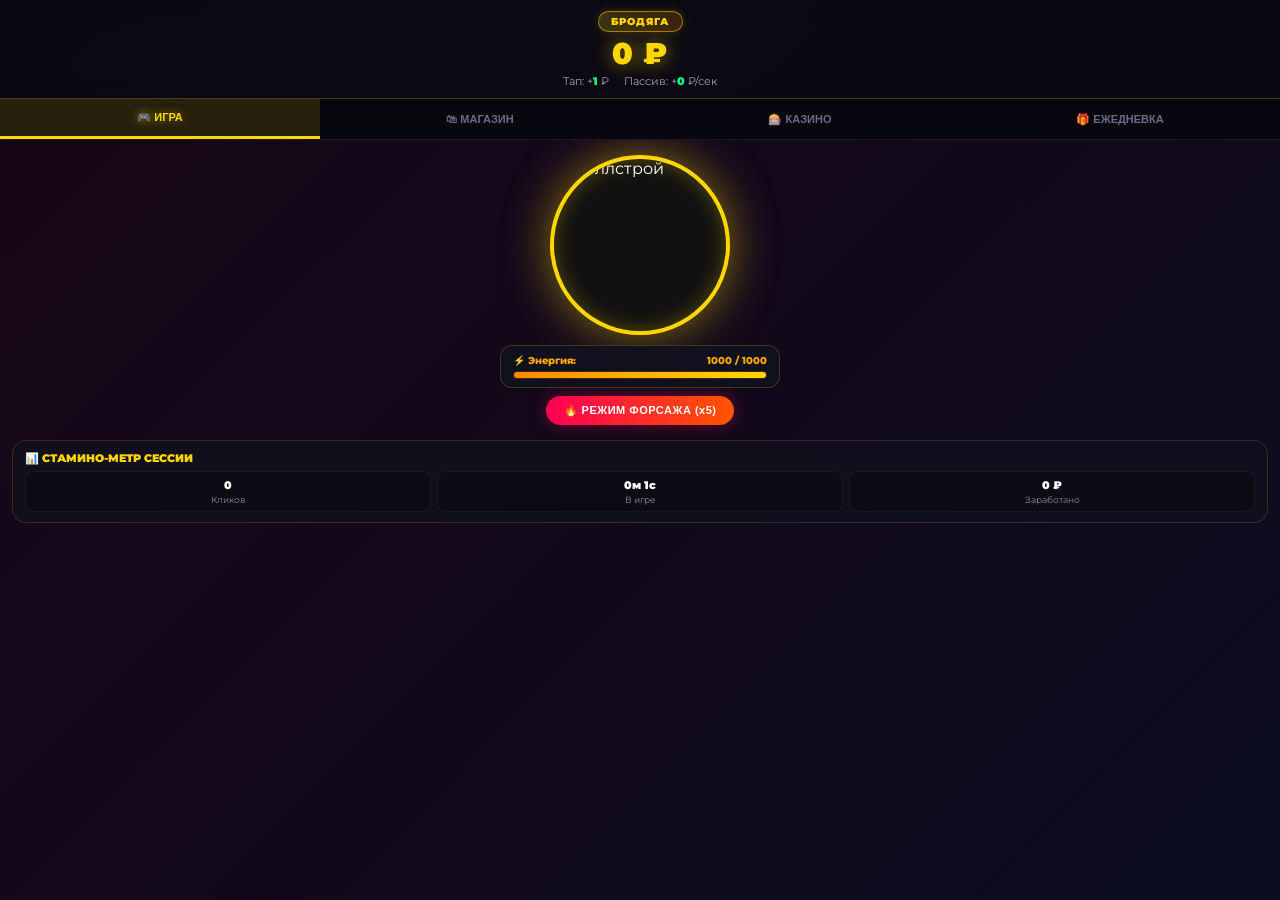
==== Index.html @ 8f3e805c "Create Index.html" ====
<!DOCTYPE html>
<html lang="ru">
<head>
  <meta charset="UTF-8">
  <meta name="viewport" content="width=device-width, initial-scale=1.0, maximum-scale=1.0, user-scalable=no">
  <title>Mellstroy Syndicate Mini App</title>
  <link href="https://fonts.googleapis.com/css2?family=Montserrat:wght@400;700;900&display=swap" rel="stylesheet">
  <script src="https://telegram.org/js/telegram-web-app.js"></script>
  <style>
    * {
      box-sizing: border-box;
      user-select: none;
      -webkit-user-select: none;
      -webkit-touch-callout: none;
      -webkit-tap-highlight-color: transparent;
      outline: none;
      margin: 0;
      padding: 0;
    }

    body {
      background: linear-gradient(-45deg, #070612, #150824, #060f20, #190618);
      background-size: 400% 400%;
      animation: neonBg 12s ease infinite;
      color: #ffffff;
      font-family: 'Montserrat', sans-serif;
      display: flex;
      flex-direction: column;
      height: 100vh;
      overflow: hidden;
      position: relative;
    }

    @keyframes neonBg {
      0% { background-position: 0% 50%; }
      50% { background-position: 100% 50%; }
      100% { background-position: 0% 50%; }
    }

    /* Анимированные частицы фона */
    .bg-particles {
      position: absolute;
      top: 0; left: 0; width: 100%; height: 100%;
      pointer-events: none;
      overflow: hidden;
      z-index: 0;
    }
    .particle {
      position: absolute;
      bottom: -40px;
      font-size: 20px;
      opacity: 0.35;
      animation: floatUp 8s linear infinite;
    }
    @keyframes floatUp {
      0% { transform: translateY(0) rotate(0deg); opacity: 0; }
      20% { opacity: 0.45; }
      80% { opacity: 0.45; }
      100% { transform: translateY(-105vh) rotate(360deg); opacity: 0; }
    }

    /* Верхняя панель */
    .header {
      position: relative;
      z-index: 2;
      background: rgba(10, 10, 18, 0.85);
      backdrop-filter: blur(12px);
      padding: 10px 14px;
      text-align: center;
      border-bottom: 1px solid rgba(255, 215, 0, 0.25);
      box-shadow: 0 4px 20px rgba(0,0,0,0.6);
    }
    .status-badge {
      display: inline-block;
      background: linear-gradient(90deg, rgba(255,215,0,0.2), rgba(255,136,0,0.2));
      color: #ffd700;
      padding: 3px 12px;
      border-radius: 20px;
      font-size: 10px;
      font-weight: 900;
      letter-spacing: 1px;
      text-transform: uppercase;
      margin-bottom: 3px;
      border: 1px solid rgba(255, 215, 0, 0.5);
      box-shadow: 0 0 10px rgba(255,215,0,0.2);
    }
    .balance {
      font-size: 30px;
      font-weight: 900;
      color: #ffd700;
      text-shadow: 0 0 20px rgba(255, 215, 0, 0.6);
      letter-spacing: 0.5px;
    }
    .stats-row {
      display: flex;
      justify-content: center;
      gap: 15px;
      font-size: 11px;
      color: #a0a0c0;
      margin-top: 2px;
    }
    .stats-row span { color: #00ff88; font-weight: 900; }

    /* Главная навигация */
    .main-nav {
      position: relative;
      z-index: 2;
      display: flex;
      background: rgba(8, 8, 15, 0.92);
      backdrop-filter: blur(10px);
      border-bottom: 1px solid rgba(255,255,255,0.08);
    }
    .nav-btn {
      flex: 1;
      padding: 12px 2px;
      background: none;
      border: none;
      color: #6a6a88;
      font-weight: 800;
      font-size: 11px;
      cursor: pointer;
      transition: 0.2s;
      white-space: nowrap;
      text-align: center;
    }
    .nav-btn.active {
      color: #ffd700;
      background: rgba(255, 215, 0, 0.12);
      border-bottom: 3px solid #ffd700;
      text-shadow: 0 0 10px rgba(255,215,0,0.5);
    }

    /* Контент вкладок */
    .tab-content {
      position: relative;
      z-index: 2;
      flex: 1;
      display: none;
      padding: 10px 12px;
      overflow-y: auto;
    }
    .tab-content.active {
      display: flex;
      flex-direction: column;
      gap: 10px;
    }

    /* Вкладка Игра */
    .click-area {
      display: flex;
      flex-direction: column;
      align-items: center;
      position: relative;
      padding: 5px 0;
    }

    /* Кнопка с новым фото */
    .main-click-btn {
      width: 180px;
      height: 180px;
      border-radius: 50%;
      border: 4px solid #ffd700;
      box-shadow: 0 0 45px rgba(255, 215, 0, 0.5), inset 0 0 20px rgba(255, 215, 0, 0.3);
      position: relative;
      cursor: pointer;
      overflow: hidden;
      transition: transform 0.05s ease;
      touch-action: manipulation;
      background: #111;
    }
    .main-click-btn img {
      width: 100%;
      height: 100%;
      object-fit: cover;
      pointer-events: none;
    }
    .main-click-btn:active { transform: scale(0.92); }

    /* Энергия */
    .energy-box {
      width: 100%;
      max-width: 280px;
      margin-top: 10px;
      background: rgba(18, 18, 32, 0.85);
      backdrop-filter: blur(10px);
      padding: 8px 12px;
      border-radius: 12px;
      border: 1px solid rgba(255, 215, 0, 0.2);
      text-align: center;
    }
    .energy-info {
      display: flex;
      justify-content: space-between;
      font-size: 10px;
      font-weight: 800;
      color: #ffaa00;
      margin-bottom: 4px;
    }
    .energy-bar-bg {
      width: 100%;
      height: 8px;
      background: #080810;
      border-radius: 10px;
      overflow: hidden;
      border: 1px solid rgba(255,170,0,0.2);
    }
    .energy-bar-fill {
      height: 100%;
      width: 100%;
      background: linear-gradient(90deg, #ff8800, #ffd700);
      box-shadow: 0 0 10px #ffd700;
      transition: width 0.2s ease;
    }

    /* Кнопка Форсаж */
    .turbo-btn {
      margin-top: 8px;
      background: linear-gradient(90deg, #ff0055, #ff5500);
      color: #fff;
      border: none;
      padding: 8px 18px;
      border-radius: 20px;
      font-weight: 900;
      font-size: 11px;
      cursor: pointer;
      box-shadow: 0 0 15px rgba(255, 0, 85, 0.4);
      letter-spacing: 0.5px;
    }
    .turbo-btn:disabled { background: #222232; box-shadow: none; color: #777; cursor: not-allowed; }

    /* Вылетающие цифры */
    .floating-text {
      position: absolute;
      font-size: 26px;
      font-weight: 900;
      color: #ffd700;
      text-shadow: 0 0 10px rgba(0,0,0,0.9), 0 0 6px #ffd700;
      pointer-events: none;
      animation: floatAnim 0.7s ease-out forwards;
      z-index: 100;
    }
    @keyframes floatAnim {
      0% { opacity: 1; transform: translateY(0) scale(1); }
      100% { opacity: 0; transform: translateY(-75px) scale(1.2); }
    }

    /* Блоки заполнения пустырей */
    .widget-box {
      background: rgba(18, 18, 30, 0.75);
      backdrop-filter: blur(10px);
      border: 1px solid rgba(255, 215, 0, 0.15);
      border-radius: 14px;
      padding: 10px 12px;
    }
    .widget-title {
      font-size: 11px;
      font-weight: 900;
      color: #ffd700;
      margin-bottom: 6px;
      display: flex;
      align-items: center;
      gap: 6px;
    }
    .stats-grid {
      display: grid;
      grid-template-columns: repeat(3, 1fr);
      gap: 6px;
      text-align: center;
    }
    .stat-card {
      background: rgba(10, 10, 18, 0.6);
      border: 1px solid rgba(255,255,255,0.05);
      padding: 6px;
      border-radius: 8px;
    }
    .stat-val { font-size: 11px; font-weight: 900; color: #fff; }
    .stat-lbl { font-size: 9px; color: #8a8a9e; margin-top: 2px; }

    /* Магазин */
    .sub-nav {
      display: flex;
      gap: 8px;
    }
    .sub-btn {
      flex: 1;
      padding: 8px;
      background: rgba(22, 22, 36, 0.8);
      border: 1px solid rgba(255,255,255,0.08);
      border-radius: 10px;
      color: #8a8a9e;
      font-size: 11px;
      font-weight: 800;
      cursor: pointer;
    }
    .sub-btn.active {
      background: #ffd700;
      color: #000;
      border-color: #ffd700;
      box-shadow: 0 0 10px rgba(255,215,0,0.3);
    }
    .shop-scroll {
      flex: 1;
      overflow-y: auto;
      padding-right: 2px;
    }
    .item-card {
      background: rgba(18, 18, 30, 0.75);
      backdrop-filter: blur(8px);
      border: 1px solid rgba(255, 255, 255, 0.08);
      border-radius: 12px;
      padding: 8px 10px;
      margin-bottom: 6px;
      display: flex;
      align-items: center;
      gap: 10px;
    }
    .item-icon {
      font-size: 24px;
      background: rgba(30, 30, 48, 0.8);
      width: 42px;
      height: 42px;
      border-radius: 10px;
      display: flex;
      align-items: center;
      justify-content: center;
      flex-shrink: 0;
      border: 1px solid rgba(255,215,0,0.15);
    }
    .item-info { flex: 1; }
    .item-title { font-size: 11px; font-weight: 900; color: #fff; }
    .item-desc { font-size: 9px; color: #8888a0; margin: 1px 0; }
    .item-stats { font-size: 9px; color: #00ff88; font-weight: 800; }
    .buy-btn {
      background: #ffd700;
      color: #000;
      border: none;
      padding: 7px 10px;
      border-radius: 8px;
      font-weight: 900;
      font-size: 10px;
      cursor: pointer;
    }
    .buy-btn:disabled { background: #222230; color: #555566; }

    /* Вкладка Казино (Слоты + Кости) */
    .casino-tabs {
      display: flex;
      gap: 6px;
      margin-bottom: 6px;
    }
    .c-tab-btn {
      flex: 1;
      padding: 6px;
      background: rgba(20,20,32,0.8);
      border: 1px solid rgba(255,255,255,0.08);
      color: #aaa;
      border-radius: 8px;
      font-size: 10px;
      font-weight: 800;
      cursor: pointer;
    }
    .c-tab-btn.active { background: #ffd700; color: #000; border-color: #ffd700; }

    .slots-container {
      background: rgba(16, 16, 26, 0.85);
      backdrop-filter: blur(10px);
      border: 2px solid #ffd700;
      border-radius: 16px;
      padding: 12px;
      text-align: center;
      box-shadow: 0 0 25px rgba(255, 215, 0, 0.15);
    }
    .reels-box {
      display: flex;
      justify-content: center;
      gap: 8px;
      margin: 10px 0;
    }
    .reel {
      width: 58px;
      height: 65px;
      background: #080810;
      border: 2px solid #282840;
      border-radius: 10px;
      font-size: 32px;
      display: flex;
      align-items: center;
      justify-content: center;
      box-shadow: inset 0 0 8px rgba(0,0,0,0.8);
    }
    .bet-controls {
      display: grid;
      grid-template-columns: repeat(3, 1fr);
      gap: 5px;
      margin-bottom: 10px;
    }
    .bet-btn {
      background: #181828;
      border: 1px solid #303048;
      color: #fff;
      padding: 6px;
      border-radius: 6px;
      font-weight: 800;
      font-size: 9px;
      cursor: pointer;
    }
    .spin-btn {
      width: 100%;
      padding: 11px;
      background: linear-gradient(90deg, #ff0055 0%, #ff5500 100%);
      color: #fff;
      border: none;
      border-radius: 10px;
      font-size: 13px;
      font-weight: 900;
      cursor: pointer;
      box-shadow: 0 0 12px rgba(255, 0, 85, 0.3);
    }
    .spin-btn:disabled { background: #333; color: #777; box-shadow: none; }
    .casino-msg { margin-top: 8px; font-weight: 900; font-size: 11px; min-height: 14px; }

    .history-tags {
      display: flex;
      gap: 6px;
      justify-content: center;
      margin-top: 8px;
    }
    .history-tag {
      padding: 2px 8px;
      border-radius: 10px;
      font-size: 9px;
      font-weight: 900;
    }
    .history-tag.win { background: rgba(0,255,136,0.2); color: #00ff88; border: 1px solid #00ff88; }
    .history-tag.lose { background: rgba(255,0,85,0.2); color: #ff0055; border: 1px solid #ff0055; }

    /* Ежедневка (7 дней) */
    .daily-grid {
      display: grid;
      grid-template-columns: repeat(4, 1fr);
      gap: 6px;
      margin-bottom: 10px;
    }
    .day-card {
      background: rgba(15, 15, 25, 0.8);
      border: 1px solid rgba(255,255,255,0.08);
      border-radius: 10px;
      padding: 8px 4px;
      text-align: center;
    }
    .day-card.active {
      border-color: #ffd700;
      background: rgba(255,215,0,0.15);
      box-shadow: 0 0 10px rgba(255,215,0,0.2);
    }
    .day-card.claimed {
      opacity: 0.5;
      border-color: #00ff88;
    }
    .day-title { font-size: 9px; color: #aaa; font-weight: 800; }
    .day-val { font-size: 10px; font-weight: 900; color: #00ff88; margin-top: 2px; }

    /* Модальное окно */
    .modal-overlay {
      position: fixed;
      top: 0; left: 0; right: 0; bottom: 0;
      background: rgba(0, 0, 0, 0.8);
      backdrop-filter: blur(8px);
      display: none;
      justify-content: center;
      align-items: center;
      z-index: 1000;
      padding: 20px;
    }
    .modal-overlay.active { display: flex; }
    .modal-card {
      background: linear-gradient(145deg, #161626, #0d0d18);
      border: 2px solid #ffd700;
      border-radius: 18px;
      padding: 18px;
      width: 100%;
      max-width: 300px;
      text-align: center;
      box-shadow: 0 0 30px rgba(255, 215, 0, 0.3);
      animation: modalPop 0.25s cubic-bezier(0.175, 0.885, 0.32, 1.275);
    }
    @keyframes modalPop {
      0% { transform: scale(0.7); opacity: 0; }
      100% { transform: scale(1); opacity: 1; }
    }
    .modal-icon { font-size: 40px; margin-bottom: 6px; }
    .modal-title { font-size: 15px; font-weight: 900; color: #ffd700; margin-bottom: 4px; }
    .modal-text { font-size: 11px; color: #ccc; margin-bottom: 14px; line-height: 1.4; }
    .modal-close-btn {
      background: #ffd700;
      color: #000;
      border: none;
      padding: 9px 18px;
      border-radius: 10px;
      font-weight: 900;
      font-size: 11px;
      cursor: pointer;
      width: 100%;
    }
  </style>
</head>
<body>

  <div class="bg-particles" id="bgParticles"></div>

  <div class="header">
    <div class="status-badge" id="userStatus">Бродяга</div>
    <div class="balance" id="balanceDisplay">0 ₽</div>
    <div class="stats-row">
      <div>Тап: +<span id="tpcDisplay">1</span> ₽</div>
      <div>Пассив: +<span id="tpsDisplay">0</span> ₽/сек</div>
    </div>
  </div>

  <div class="main-nav">
    <button class="nav-btn active" onclick="switchMainTab('clickerTab', this)">🎮 ИГРА</button>
    <button class="nav-btn" onclick="switchMainTab('shopTab', this)">🛍 МАГАЗИН</button>
    <button class="nav-btn" onclick="switchMainTab('casinoTab', this)">🎰 КАЗИНО</button>
    <button class="nav-btn" onclick="switchMainTab('bonusTab', this)">🎁 ЕЖЕДНЕВКА</button>
  </div>

  <div id="clickerTab" class="tab-content active">
    <div class="click-area">
      <div class="main-click-btn" id="clickBtn">
        <img src="https://cdn.phototourl.com/free/2026-07-21-dbaf0ca8-73fe-490a-83c0-dbf6768e46f1.jpg" alt="Меллстрой">
      </div>

      <div class="energy-box">
        <div class="energy-info">
          <span>⚡ Энергия:</span>
          <span id="energyText">1000 / 1000</span>
        </div>
        <div class="energy-bar-bg">
          <div class="energy-bar-fill" id="energyFill"></div>
        </div>
      </div>

      <button class="turbo-btn" id="turboBtn" onclick="activateTurbo()">🔥 ФОРСАЖ (x5)</button>
    </div>

    <div class="widget-box">
      <div class="widget-title">📊 СТАМИНО-МЕТР СЕССИИ</div>
      <div class="stats-grid">
        <div class="stat-card">
          <div class="stat-val" id="statClicks">0</div>
          <div class="stat-lbl">Кликов</div>
        </div>
        <div class="stat-card">
          <div class="stat-val" id="statTime">0м 0с</div>
          <div class="stat-lbl">В игре</div>
        </div>
        <div class="stat-card">
          <div class="stat-val" id="statEarned">0 ₽</div>
          <div class="stat-lbl">Заработано</div>
        </div>
      </div>
    </div>
  </div>

  <div id="shopTab" class="tab-content">
    <div class="sub-nav">
      <button class="sub-btn active" onclick="switchShopSubTab('clickUpgrades', this)">⚡ Тапы (12)</button>
      <button class="sub-btn" onclick="switchShopSubTab('businessUpgrades', this)">💼 Бизнес (12)</button>
    </div>
    <div class="shop-scroll">
      <div id="clickUpgrades"></div>
      <div id="businessUpgrades" style="display:none;"></div>
    </div>
  </div>

  <div id="casinoTab" class="tab-content">
    <div class="casino-tabs">
      <button class="c-tab-btn active" onclick="switchCasinoMode('slots', this)">🎰 Слоты 777</button>
      <button class="c-tab-btn" onclick="switchCasinoMode('dice', this)">🎲 Кости (Больше/Меньше)</button>
    </div>

    <div id="slotsMode" class="slots-container">
      <h3 style="color:#ffd700; font-size:14px;">🎰 СЛОТЫ НА ЗАНОС</h3>
      <p style="font-size:9px; color:#8a8a9e; margin-top:1px;">3 одинаковых символа = x8 джекпот!</p>
      
      <div class="reels-box">
        <div class="reel" id="reel1">🎰</div>
        <div class="reel" id="reel2">🎰</div>
        <div class="reel" id="reel3">🎰</div>
      </div>

      <div style="font-size:10px; color:#aaa; margin-bottom:5px;">Ставка: <b id="betDisplay" style="color:#ffd700">100 ₽</b></div>

      <div class="bet-controls">
        <button class="bet-btn" onclick="setBet(100)">100 ₽</button>
        <button class="bet-btn" onclick="setBet(1000)">1,000 ₽</button>
        <button class="bet-btn" onclick="setBet(10000)">10,000 ₽</button>
        <button class="bet-btn" onclick="modifyBet(0.5)">/2</button>
        <button class="bet-btn" onclick="modifyBet(2)">x2</button>
        <button class="bet-btn" onclick="setBetAllIn()" style="color:#ff0055">ALL IN</button>
      </div>

      <button class="spin-btn" id="spinBtn" onclick="spinSlots()">КРУТИТЬ НА ЗАНОС!</button>
      <div class="casino-msg" id="casinoMsg"></div>
    </div>

    <div id="diceMode" class="slots-container" style="display:none;">
      <h3 style="color:#ffd700; font-size:14px;">🎲 КОСТИ МЕПЛСТРОЯ</h3>
      <p style="font-size:9px; color:#8a8a9e; margin-top:1px;">Угадай: выпадет Больше (4-6) или Меньше (1-3)?</p>

      <div style="font-size:45px; margin:10px 0;" id="diceIcon">🎲</div>
      <div style="font-size:10px; color:#aaa; margin-bottom:5px;">Ставка: <b id="diceBetDisplay" style="color:#ffd700">100 ₽</b></div>

      <div class="bet-controls">
        <button class="bet-btn" onclick="setBet(100)">100 ₽</button>
        <button class="bet-btn" onclick="setBet(1000)">1,000 ₽</button>
        <button class="bet-btn" onclick="modifyBet(2)">x2</button>
      </div>

      <div style="display:flex; gap:8px;">
        <button class="spin-btn" style="background:linear-gradient(90deg, #0088cc, #005588);" onclick="playDice('low')">МЕНЬШЕ (1-3)</button>
        <button class="spin-btn" style="background:linear-gradient(90deg, #00ff88, #00aa55); color:#000;" onclick="playDice('high')">БОЛЬШЕ (4-6)</button>
      </div>
      <div class="casino-msg" id="diceMsg"></div>
    </div>

    <div class="widget-box" style="margin-top:5px;">
      <div class="widget-title">📜 ПОСЛЕДНИЕ СНИППЕТЫ ЗАНОСОВ</div>
      <div class="history-tags" id="casinoHistory">
        <span style="font-size:9px; color:#666;">Пока нет спинов...</span>
      </div>
    </div>
  </div>

  <div id="bonusTab" class="tab-content">
    <div class="widget-box" style="text-align:center; padding:15px;">
      <div style="font-size:35px; margin-bottom:4px;">🎁</div>
      <h3 style="color:#ffd700; font-size:15px; font-weight:900;">7-ДНЕВНЫЙ КАЛЕНДАРЬ</h3>
      <p style="font-size:10px; color:#aaa; margin:4px 0 12px;">Забирай награду каждый день! Пропустишь — сброс на 1 день.</p>

      <div class="daily-grid" id="dailyGrid"></div>

      <button class="spin-btn" style="background:linear-gradient(90deg, #ffd700, #ff8800); color:#000; margin-top:5px;" id="dailyClaimBtn" onclick="claimDaily()">ЗАБРАТЬ НАГРАДУ ДНЯ</button>
    </div>
  </div>

  <div class="modal-overlay" id="customModal">
    <div class="modal-card">
      <div class="modal-icon" id="modalIcon">🎁</div>
      <div class="modal-title" id="modalTitle">Заголовок</div>
      <div class="modal-text" id="modalText">Текст сообщения...</div>
      <button class="modal-close-btn" onclick="closeModal()">ПОНЯТНО</button>
    </div>
  </div>

  <script>
    const tg = window.Telegram?.WebApp;
    if (tg) { tg.expand(); tg.ready(); }

    // --- ГЕНЕРАЦИЯ ФОНОВЫХ ЧАСТИЦ ---
    const bgContainer = document.getElementById('bgParticles');
    const particleSymbols = ['💸', '💎', '👑', '$', '🔥', '🎰', '🎲'];
    for (let i = 0; i < 15; i++) {
      const p = document.createElement('div');
      p.className = 'particle';
      p.innerText = particleSymbols[Math.floor(Math.random() * particleSymbols.length)];
      p.style.left = `${Math.random() * 95}%`;
      p.style.animationDelay = `${Math.random() * 8}s`;
      p.style.animationDuration = `${6 + Math.random() * 6}s`;
      bgContainer.appendChild(p);
    }

    // --- ЗВУКИ СИНТЕЗАТОРА (ВКЛЮЧАЯ ПРОИГРЫШ) ---
    const AudioContext = window.AudioContext || window.webkitAudioContext;
    let audioCtx = null;
    function initAudio() { if (!audioCtx) audioCtx = new AudioContext(); }

    function playSound(type) {
      initAudio(); if (!audioCtx) return;
      const osc = audioCtx.createOscillator();
      const gain = audioCtx.createGain();
      osc.connect(gain); gain.connect(audioCtx.destination);
      const now = audioCtx.currentTime;

      if (type === 'click') {
        osc.frequency.setValueAtTime(400, now);
        osc.frequency.exponentialRampToValueAtTime(800, now + 0.03);
        gain.gain.setValueAtTime(0.08, now);
        gain.gain.exponentialRampToValueAtTime(0.01, now + 0.03);
        osc.start(now); osc.stop(now + 0.03);
      } else if (type === 'buy') {
        osc.frequency.setValueAtTime(250, now);
        osc.frequency.setValueAtTime(600, now + 0.08);
        gain.gain.setValueAtTime(0.12, now);
        gain.gain.exponentialRampToValueAtTime(0.01, now + 0.18);
        osc.start(now); osc.stop(now + 0.18);
      } else if (type === 'win') {
        osc.type = 'triangle';
        osc.frequency.setValueAtTime(450, now);
        osc.frequency.setValueAtTime(900, now + 0.12);
        gain.gain.setValueAtTime(0.2, now);
        gain.gain.exponentialRampToValueAtTime(0.01, now + 0.3);
        osc.start(now); osc.stop(now + 0.3);
      } else if (type === 'lose') {
        osc.type = 'sawtooth';
        osc.frequency.setValueAtTime(200, now);
        osc.frequency.exponentialRampToValueAtTime(65, now + 0.28);
        gain.gain.setValueAtTime(0.18, now);
        gain.gain.exponentialRampToValueAtTime(0.01, now + 0.28);
        osc.start(now); osc.stop(now + 0.28);
      } else if (type === 'spin') {
        osc.type = 'sawtooth';
        osc.frequency.setValueAtTime(180, now);
        osc.frequency.exponentialRampToValueAtTime(350, now + 0.04);
        gain.gain.setValueAtTime(0.04, now);
        gain.gain.exponentialRampToValueAtTime(0.01, now + 0.04);
        osc.start(now); osc.stop(now + 0.04);
      }
    }

    // --- МОДАЛКА ---
    function showModal(icon, title, text) {
      document.getElementById('modalIcon').innerText = icon;
      document.getElementById('modalTitle').innerText = title;
      document.getElementById('modalText').innerText = text;
      document.getElementById('customModal').classList.add('active');
    }
    function closeModal() { document.getElementById('customModal').classList.remove('active'); }

    // --- 10 ЗВАНИЙ (НЕСГОРАЕМЫЕ ПО МАКС БАЛАНСУ) ---
    const RANKS = [
      { name: 'Бродяга', min: 0 },
      { name: 'Уличный Делец', min: 5000 },
      { name: 'Шустрый Тёмщик', min: 50000 },
      { name: 'Бизнесмен', min: 250000 },
      { name: 'Подпольный Миллионер', min: 1000000 },
      { name: 'Инвестор', min: 5000000 },
      { name: 'Крипто-Барон', min: 25000000 },
      { name: 'Хозяин Казино', min: 100000000 },
      { name: 'Медиа-Магнат', min: 500000000 },
      { name: 'Владелец Синдиката 👑', min: 1000000000 }
    ];

    // --- ЕЖЕДНЕВНЫЙ КАЛЕНДАРЬ ---
    const DAILY_REWARDS = [2000, 5000, 10000, 18000, 25000, 35000, 50000];

    // --- СОСТОЯНИЕ ИГРЫ ---
    let state = {
      balance: 0,
      maxBalance: 0,
      clickPower: 1,
      passiveIncome: 0,
      energy: 1000,
      maxEnergy: 1000,
      currentBet: 100,
      totalClicks: 0,
      totalEarned: 0,
      timePlayedSec: 0,
      turboActive: false,
      turboEndTime: 0,
      turboCooldownEnd: 0,
      lastDailyClaim: 0,
      dailyDay: 0, // 0..6
      casinoHistory: [],
      clickUpgrades: [
        { id: 'c1', name: 'Зарядка пальцев', icon: '🤏', cost: 15, addPower: 1, count: 0, desc: '+1 к тапу' },
        { id: 'c2', name: 'Энергетик с таурином', icon: '⚡', cost: 100, addPower: 3, count: 0, desc: '+3 к тапу' },
        { id: 'c3', name: 'Массаж суставов', icon: '💆‍♂️', cost: 500, addPower: 10, count: 0, desc: '+10 к тапу' },
        { id: 'c4', name: 'Сенсорные перчатки', icon: '🧤', cost: 2500, addPower: 35, count: 0, desc: '+35 к тапу' },
        { id: 'c5', name: 'Игровой автокликер', icon: '🤖', cost: 12000, addPower: 120, count: 0, desc: '+120 к тапу' },
        { id: 'c6', name: 'Золотая стилус-ручка', icon: '🖊', cost: 50000, addPower: 400, count: 0, desc: '+400 к тапу' },
        { id: 'c7', name: 'Нейро-интерфейс', icon: '🧠', cost: 200000, addPower: 1200, count: 0, desc: '+1,200 к тапу' },
        { id: 'c8', name: 'Заносный тапер', icon: '🔥', cost: 800000, addPower: 4000, count: 0, desc: '+4,000 к тапу' },
        { id: 'c9', name: 'Квантовый клик', icon: '🚀', cost: 3500000, addPower: 15000, count: 0, desc: '+15,000 к тапу' },
        { id: 'c10', name: 'Движок Меллстроя', icon: '⚡', cost: 15000000, addPower: 55000, count: 0, desc: '+55,000 к тапу' },
        { id: 'c11', name: 'Алмазная матрица', icon: '💎', cost: 60000000, addPower: 200000, count: 0, desc: '+200,000 к тапу' },
        { id: 'c12', name: 'Клик Босса Синдиката', icon: '👑', cost: 250000000, addPower: 800000, count: 0, desc: '+800,000 к тапу' }
      ],
      businessUpgrades: [
        { id: 'b1', name: 'Ларёк с шаурмой', icon: '🥙', cost: 40, addIncome: 1, count: 0, desc: '+1 ₽/сек' },
        { id: 'b2', name: 'Кофейный островок', icon: '☕', cost: 250, addIncome: 4, count: 0, desc: '+4 ₽/сек' },
        { id: 'b3', name: 'Автомойка', icon: '🚗', cost: 1200, addIncome: 15, count: 0, desc: '+15 ₽/сек' },
        { id: 'b4', name: 'Стрим-Студия', icon: '🎙', cost: 6000, addIncome: 60, count: 0, desc: '+60 ₽/сек' },
        { id: 'b5', name: 'Компьютерный клуб', icon: '🖥', cost: 28000, addIncome: 250, count: 0, desc: '+250 ₽/сек' },
        { id: 'b6', name: 'Крипто-ферма', icon: '⛏', cost: 120000, addIncome: 900, count: 0, desc: '+900 ₽/сек' },
        { id: 'b7', name: 'Подпольное казино', icon: '🎰', cost: 500000, addIncome: 3200, count: 0, desc: '+3,200 ₽/сек' },
        { id: 'b8', name: 'Элитный автосалон', icon: '🏎', cost: 2200000, addIncome: 12000, count: 0, desc: '+12,000 ₽/сек' },
        { id: 'b9', name: 'Сеть бургерных', icon: '🍔', cost: 9000000, addIncome: 45000, count: 0, desc: '+45,000 ₽/сек' },
        { id: 'b10', name: 'Бизнес-центр в Сити', icon: '🏢', cost: 40000000, addIncome: 180000, count: 0, desc: '+180,000 ₽/сек' },
        { id: 'b11', name: 'Отель в Дубае', icon: '🏨', cost: 180000000, addIncome: 750000, count: 0, desc: '+750,000 ₽/сек' },
        { id: 'b12', name: 'Медиа-Холдинг', icon: '🌐', cost: 800000000, addIncome: 3000000, count: 0, desc: '+3,000,000 ₽/сек' }
      ]
    };

    const saved = localStorage.getItem('mell_syndicate_v6');
    if (saved) {
      try { Object.assign(state, JSON.parse(saved)); } catch(e){}
    }

    function fmt(n) { return Math.floor(n).toLocaleString('ru-RU'); }

    function updateStatus() {
      state.maxBalance = Math.max(state.maxBalance || 0, state.balance);
      let cur = RANKS[0].name;
      for (let r of RANKS) {
        if (state.maxBalance >= r.min) cur = r.name;
      }
      document.getElementById('userStatus').innerText = cur;
    }

    function updateUI() {
      document.getElementById('balanceDisplay').innerText = fmt(state.balance) + ' ₽';
      document.getElementById('tpcDisplay').innerText = fmt(state.clickPower * (state.turboActive ? 5 : 1));
      document.getElementById('tpsDisplay').innerText = fmt(state.passiveIncome);
      document.getElementById('betDisplay').innerText = fmt(state.currentBet) + ' ₽';
      document.getElementById('diceBetDisplay').innerText = fmt(state.currentBet) + ' ₽';
      document.getElementById('energyText').innerText = `${Math.floor(state.energy)} / ${state.maxEnergy}`;
      document.getElementById('energyFill').style.width = `${(state.energy / state.maxEnergy) * 100}%`;

      // Статистика
      document.getElementById('statClicks').innerText = fmt(state.totalClicks);
      document.getElementById('statEarned').innerText = fmt(state.totalEarned) + ' ₽';
      const m = Math.floor(state.timePlayedSec / 60);
      const s = state.timePlayedSec % 60;
      document.getElementById('statTime').innerText = `${m}м ${s}с`;

      updateStatus();
      updateTurboBtn();
      renderShop();
      renderDailyCalendar();
      renderCasinoHistory();
    }

    // --- КЛИКЕР ---
    const clickBtn = document.getElementById('clickBtn');

    clickBtn.addEventListener('touchstart', (e) => {
      e.preventDefault(); initAudio();
      for (let i = 0; i < e.changedTouches.length; i++) {
        if (state.energy >= 1) {
          state.energy -= 1;
          state.totalClicks++;
          const pwr = state.clickPower * (state.turboActive ? 5 : 1);
          state.balance += pwr;
          state.totalEarned += pwr;
          playSound('click');
          tg?.HapticFeedback?.impactOccurred('light');
          spawnFloatingText(e.changedTouches[i].clientX, e.changedTouches[i].clientY, `+${pwr}`);
        }
      }
      updateUI(); save();
    }, { passive: false });

    clickBtn.addEventListener('click', (e) => {
      if ('ontouchstart' in window) return;
      initAudio();
      if (state.energy >= 1) {
        state.energy -= 1;
        state.totalClicks++;
        const pwr = state.clickPower * (state.turboActive ? 5 : 1);
        state.balance += pwr;
        state.totalEarned += pwr;
        playSound('click');
        spawnFloatingText(e.clientX, e.clientY, `+${pwr}`);
        updateUI(); save();
      }
    });

    function spawnFloatingText(x, y, txt) {
      const el = document.createElement('div');
      el.className = 'floating-text';
      el.innerText = txt;
      el.style.left = `${x - 20}px`;
      el.style.top = `${y - 25}px`;
      document.body.appendChild(el);
      setTimeout(() => el.remove(), 700);
    }

    // --- ФОРСАЖ С ПЕРЕЗАРЯДКОЙ (90С) ---
    function activateTurbo() {
      const now = Date.now();
      if (state.turboActive || now < state.turboCooldownEnd) return;

      state.turboActive = true;
      state.turboEndTime = now + 15000; // 15 секунд
      state.turboCooldownEnd = now + 15000 + 90000; // 15с + 90с КД
      playSound('win');
      updateUI();
    }

    function updateTurboBtn() {
      const btn = document.getElementById('turboBtn');
      const now = Date.now();

      if (state.turboActive) {
        const remActive = Math.ceil((state.turboEndTime - now) / 1000);
        if (remActive > 0) {
          btn.disabled = true;
          btn.innerText = `🔥 ФОРСАЖ (x5): ${remActive}с`;
        } else {
          state.turboActive = false;
        }
      } else if (now < state.turboCooldownEnd) {
        const remCd = Math.ceil((state.turboCooldownEnd - now) / 1000);
        btn.disabled = true;
        btn.innerText = `⏳ ПЕРЕЗАРЯДКА: ${remCd}с`;
      } else {
        btn.disabled = false;
        btn.innerText = '🔥 РЕЖИМ ФОРСАЖА (x5)';
      }
    }

    // --- МАГАЗИН С РЕБАЛАНСОМ МУЛЬТИПЛИКАТОРА (1.85x) ---
    function renderShop() {
      document.getElementById('clickUpgrades').innerHTML = state.clickUpgrades.map((u, i) => `
        <div class="item-card">
          <div class="item-icon">${u.icon}</div>
          <div class="item-info">
            <div class="item-title">${u.name} (${u.count})</div>
            <div class="item-desc">${u.desc}</div>
            <div class="item-stats">+${fmt(u.addPower)} ₽/тап</div>
          </div>
          <button class="buy-btn" ${state.balance < u.cost ? 'disabled' : ''} onclick="buyClickUpg(${i})">
            ${fmt(u.cost)} ₽
          </button>
        </div>
      `).join('');

      document.getElementById('businessUpgrades').innerHTML = state.businessUpgrades.map((b, i) => `
        <div class="item-card">
          <div class="item-icon">${b.icon}</div>
          <div class="item-info">
            <div class="item-title">${b.name} (${b.count})</div>
            <div class="item-desc">${b.desc}</div>
            <div class="item-stats">+${fmt(b.addIncome)} ₽/сек</div>
          </div>
          <button class="buy-btn" ${state.balance < b.cost ? 'disabled' : ''} onclick="buyBizUpg(${i})">
            ${fmt(b.cost)} ₽
          </button>
        </div>
      `).join('');
    }

    window.buyClickUpg = function(i) {
      const u = state.clickUpgrades[i];
      if (state.balance >= u.cost) {
        state.balance -= u.cost;
        u.count++;
        state.clickPower += u.addPower;
        u.cost = Math.floor(u.cost * 1.85); // Ребаланс
        playSound('buy'); updateUI(); save();
      }
    };

    window.buyBizUpg = function(i) {
      const b = state.businessUpgrades[i];
      if (state.balance >= b.cost) {
        state.balance -= b.cost;
        b.count++;
        state.passiveIncome += b.addIncome;
        b.cost = Math.floor(b.cost * 1.85); // Ребаланс
        playSound('buy'); updateUI(); save();
      }
    };

    // --- КАЗИНО ---
    const symbols = ['7️⃣', '💎', '👑', '💵', '🎰', '💣'];
    let isSpinning = false;

    window.setBet = function(val) { state.currentBet = val; updateUI(); };
    window.modifyBet = function(m) { state.currentBet = Math.max(10, Math.floor(state.currentBet * m)); updateUI(); };
    window.setBetAllIn = function() { state.currentBet = Math.max(10, state.balance); updateUI(); };

    function addCasinoHistory(isWin, text) {
      state.casinoHistory.unshift({ isWin, text });
      if (state.casinoHistory.length > 5) state.casinoHistory.pop();
    }

    function renderCasinoHistory() {
      const el = document.getElementById('casinoHistory');
      if (state.casinoHistory.length === 0) {
        el.innerHTML = `<span style="font-size:9px; color:#666;">Пока нет спинов...</span>`;
        return;
      }
      el.innerHTML = state.casinoHistory.map(h => `
        <span class="history-tag ${h.isWin ? 'win' : 'lose'}">${h.text}</span>
      `).join('');
    }

    window.spinSlots = function() {
      if (isSpinning) return;
      if (state.balance < state.currentBet) {
        document.getElementById('casinoMsg').innerText = '❌ Недостаточно средств!';
        document.getElementById('casinoMsg').style.color = '#ff4444';
        return;
      }

      isSpinning = true;
      state.balance -= state.currentBet;
      updateUI();

      document.getElementById('spinBtn').disabled = true;
      document.getElementById('casinoMsg').innerText = '🎰 Крутим барабаны...';
      document.getElementById('casinoMsg').style.color = '#ffd700';

      let count = 0;
      const interval = setInterval(() => {
        playSound('spin');
        document.getElementById('reel1').innerText = symbols[Math.floor(Math.random() * symbols.length)];
        document.getElementById('reel2').innerText = symbols[Math.floor(Math.random() * symbols.length)];
        document.getElementById('reel3').innerText = symbols[Math.floor(Math.random() * symbols.length)];
        count++;
        if (count >= 12) {
          clearInterval(interval);
          finishSpin();
        }
      }, 80);
    };

    function finishSpin() {
      isSpinning = false;
      document.getElementById('spinBtn').disabled = false;
      const r1 = symbols[Math.floor(Math.random() * symbols.length)];
      const r2 = symbols[Math.floor(Math.random() * symbols.length)];
      const r3 = symbols[Math.floor(Math.random() * symbols.length)];

      document.getElementById('reel1').innerText = r1;
      document.getElementById('reel2').innerText = r2;
      document.getElementById('reel3').innerText = r3;

      const msg = document.getElementById('casinoMsg');

      if (r1 === r2 && r2 === r3) {
        const win = state.currentBet * 8;
        state.balance += win; state.totalEarned += win;
        msg.innerText = `🔥 ДЖЕКПОТ x8! +${fmt(win)} ₽`;
        msg.style.color = '#00ff88'; playSound('win');
        addCasinoHistory(true, `x8 (+${fmt(win)})`);
      } else if (r1 === r2 || r2 === r3 || r1 === r3) {
        const win = state.currentBet * 2;
        state.balance += win; state.totalEarned += win;
        msg.innerText = `Занос x2! +${fmt(win)} ₽`;
        msg.style.color = '#00ff88'; playSound('win');
        addCasinoHistory(true, `x2 (+${fmt(win)})`);
      } else {
        msg.innerText = `Слив! -${fmt(state.currentBet)} ₽`;
        msg.style.color = '#ff4444'; playSound('lose');
        addCasinoHistory(false, `-${fmt(state.currentBet)}`);
      }
      updateUI(); save();
    }

    // ИГРА В КОСТИ
    window.playDice = function(guess) {
      if (state.balance < state.currentBet) {
        document.getElementById('diceMsg').innerText = '❌ Недостаточно средств!';
        document.getElementById('diceMsg').style.color = '#ff4444';
        return;
      }
      state.balance -= state.currentBet;
      const roll = Math.floor(Math.random() * 6) + 1;
      const diceEmojis = ['1️⃣','2️⃣','3️⃣','4️⃣','5️⃣','6️⃣'];
      document.getElementById('diceIcon').innerText = diceEmojis[roll - 1];

      const isHigh = roll >= 4;
      const won = (guess === 'high' && isHigh) || (guess === 'low' && !isHigh);

      const msg = document.getElementById('diceMsg');
      if (won) {
        const win = state.currentBet * 2;
        state.balance += win; state.totalEarned += win;
        msg.innerText = `🎯 Выпало ${roll}! ПОБЕДА +${fmt(win)} ₽`;
        msg.style.color = '#00ff88'; playSound('win');
        addCasinoHistory(true, `🎲 x2`);
      } else {
        msg.innerText = `💀 Выпало ${roll}! ПРОИГРЫШ -${fmt(state.currentBet)} ₽`;
        msg.style.color = '#ff4444'; playSound('lose');
        addCasinoHistory(false, `🎲 Слив`);
      }
      updateUI(); save();
    };

    // --- ЕЖЕДНЕВНЫЙ КАЛЕНДАРЬ ---
    function renderDailyCalendar() {
      const grid = document.getElementById('dailyGrid');
      const now = Date.now();
      const hours24 = 86400000;
      const isAvailable = (now - state.lastDailyClaim) >= hours24;

      grid.innerHTML = DAILY_REWARDS.map((val, idx) => {
        let cls = 'day-card';
        if (idx < state.dailyDay) cls += ' claimed';
        else if (idx === state.dailyDay) cls += ' active';

        return `
          <div class="${cls}">
            <div class="day-title">ДЕНЬ ${idx + 1}</div>
            <div class="day-val">+${fmt(val)}</div>
          </div>
        `;
      }).join('');

      const btn = document.getElementById('dailyClaimBtn');
      if (isAvailable) {
        btn.disabled = false;
        btn.innerText = `ЗАБРАТЬ ДЕНЬ ${state.dailyDay + 1} (+${fmt(DAILY_REWARDS[state.dailyDay])} ₽)`;
      } else {
        btn.disabled = true;
        const rem = hours24 - (now - state.lastDailyClaim);
        const h = Math.floor(rem / 3600000);
        const m = Math.floor((rem % 3600000) / 60000);
        btn.innerText = `⏳ СЛЕДУЮЩИЙ ЧЕРЕЗ ${h}ч ${m}м`;
      }
    }

    window.claimDaily = function() {
      const now = Date.now();
      const hours24 = 86400000;
      if (now - state.lastDailyClaim < hours24) return;

      // Если прошло больше 48 часов — сброс на 1 день
      if (now - state.lastDailyClaim > hours24 * 2) {
        state.dailyDay = 0;
      }

      const reward = DAILY_REWARDS[state.dailyDay];
      state.balance += reward;
      state.totalEarned += reward;
      state.lastDailyClaim = now;

      showModal('🎉', 'НАГРАДА ЗАБРАНА!', `Ты получил +${fmt(reward)} ₽ за День ${state.dailyDay + 1}!`);

      state.dailyDay = (state.dailyDay + 1) % 7;
      playSound('win'); updateUI(); save();
    };

    // НАВИГАЦИЯ
    window.switchMainTab = function(tabId, btn) {
      document.querySelectorAll('.tab-content').forEach(t => t.classList.remove('active'));
      document.querySelectorAll('.nav-btn').forEach(b => b.classList.remove('active'));
      document.getElementById(tabId).classList.add('active');
      btn.classList.add('active');
    };

    window.switchShopSubTab = function(subId, btn) {
      document.getElementById('clickUpgrades').style.display = subId === 'clickUpgrades' ? 'block' : 'none';
      document.getElementById('businessUpgrades').style.display = subId === 'businessUpgrades' ? 'block' : 'none';
      document.querySelectorAll('.sub-btn').forEach(b => b.classList.remove('active'));
      btn.classList.add('active');
    };

    window.switchCasinoMode = function(mode, btn) {
      document.getElementById('slotsMode').style.display = mode === 'slots' ? 'block' : 'none';
      document.getElementById('diceMode').style.display = mode === 'dice' ? 'block' : 'none';
      document.querySelectorAll('.c-tab-btn').forEach(b => b.classList.remove('active'));
      btn.classList.add('active');
    };

    // ТАЙМЕР
    setInterval(() => {
      // Энергия
      if (state.energy < state.maxEnergy) {
        state.energy = Math.min(state.maxEnergy, state.energy + 2);
      }
      // Пассивный доход
      if (state.passiveIncome > 0) {
        state.balance += state.passiveIncome;
        state.totalEarned += state.passiveIncome;
      }
      state.timePlayedSec++;
      updateTurboBtn();
      updateUI();
    }, 1000);

    function save() {
      localStorage.setItem('mell_syndicate_v6', JSON.stringify(state));
    }

    setInterval(save, 5000);
    updateUI();
  </script>
</body>
</html>
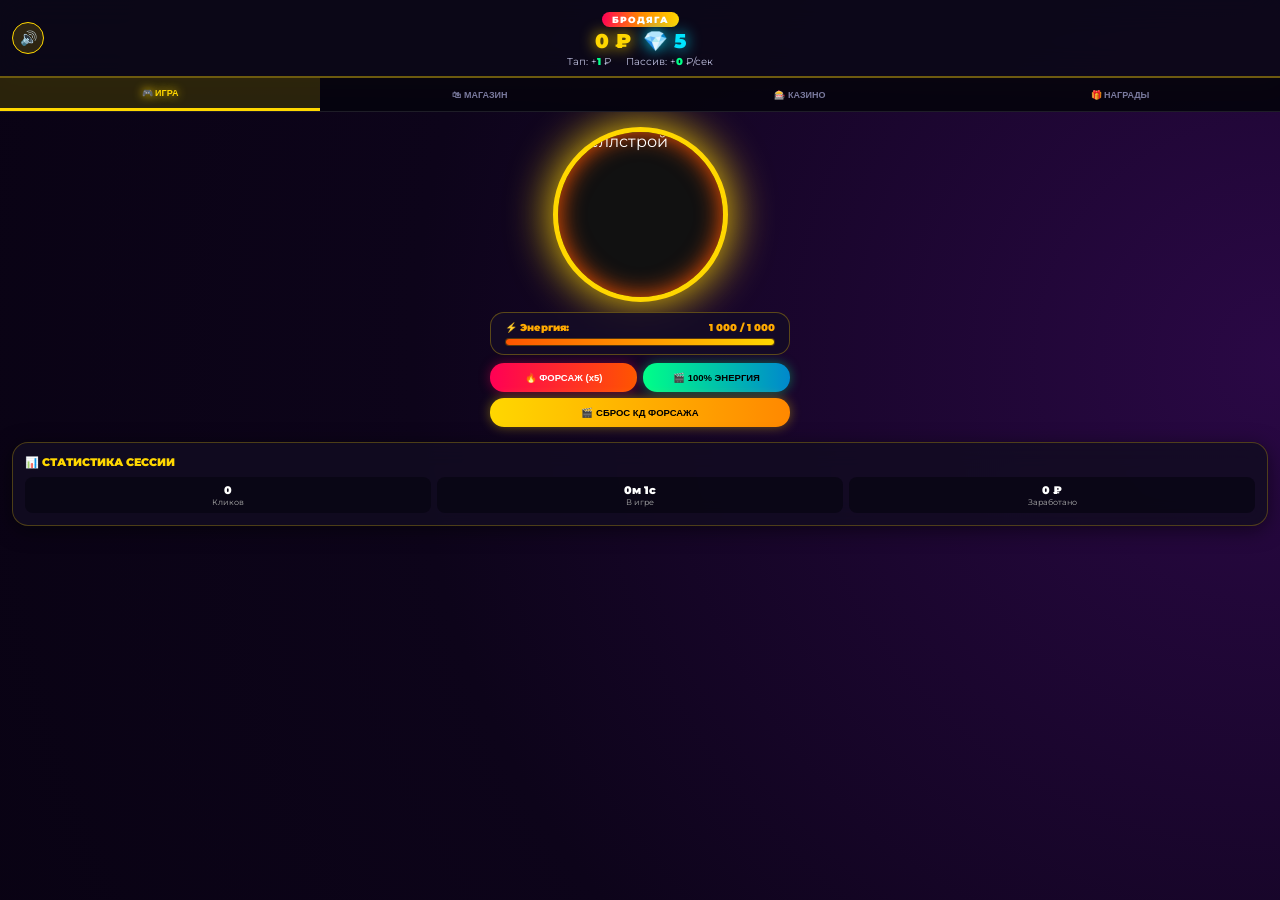
==== commit 8070a7ab: "Create Index.html" ====
--- a/Index.html
+++ b/Index.html
@@ -1,4 +1,4 @@
-<!DOCTYPE html>
+ <!DOCTYPE html>
 <html lang="ru">
 <head>
   <meta charset="UTF-8">
@@ -6,6 +6,7 @@
   <title>Mellstroy Syndicate Mini App</title>
   <link href="https://fonts.googleapis.com/css2?family=Montserrat:wght@400;700;900&display=swap" rel="stylesheet">
   <script src="https://telegram.org/js/telegram-web-app.js"></script>
+  <script src="https://sad.adsgram.ai/js/sad.min.js"></script>
   <style>
     * {
       box-sizing: border-box;
@@ -19,9 +20,9 @@
     }
 
     body {
-      background: linear-gradient(-45deg, #070612, #150824, #060f20, #190618);
-      background-size: 400% 400%;
-      animation: neonBg 12s ease infinite;
+      background: radial-gradient(circle at 50% 20%, #2a0845 0%, #0d041a 45%, #05010d 100%);
+      background-size: 200% 200%;
+      animation: superGlow 8s ease infinite alternate;
       color: #ffffff;
       font-family: 'Montserrat', sans-serif;
       display: flex;
@@ -31,13 +32,12 @@
       position: relative;
     }
 
-    @keyframes neonBg {
-      0% { background-position: 0% 50%; }
-      50% { background-position: 100% 50%; }
-      100% { background-position: 0% 50%; }
-    }
-
-    /* Анимированные частицы фона */
+    @keyframes superGlow {
+      0% { background-position: 0% 0%; }
+      50% { background-position: 100% 100%; }
+      100% { background-position: 0% 0%; }
+    }
+
     .bg-particles {
       position: absolute;
       top: 0; left: 0; width: 100%; height: 100%;
@@ -47,90 +47,112 @@
     }
     .particle {
       position: absolute;
-      bottom: -40px;
-      font-size: 20px;
-      opacity: 0.35;
-      animation: floatUp 8s linear infinite;
+      bottom: -50px;
+      font-size: 24px;
+      opacity: 0.6;
+      filter: drop-shadow(0 0 10px #ffd700);
+      animation: floatUp 7s linear infinite;
     }
     @keyframes floatUp {
-      0% { transform: translateY(0) rotate(0deg); opacity: 0; }
-      20% { opacity: 0.45; }
-      80% { opacity: 0.45; }
-      100% { transform: translateY(-105vh) rotate(360deg); opacity: 0; }
-    }
-
-    /* Верхняя панель */
+      0% { transform: translateY(0) rotate(0deg) scale(0.8); opacity: 0; }
+      20% { opacity: 0.8; }
+      80% { opacity: 0.8; }
+      100% { transform: translateY(-110vh) rotate(360deg) scale(1.2); opacity: 0; }
+    }
+
+    /* Шапка */
     .header {
       position: relative;
       z-index: 2;
-      background: rgba(10, 10, 18, 0.85);
-      backdrop-filter: blur(12px);
-      padding: 10px 14px;
+      background: rgba(12, 8, 24, 0.9);
+      backdrop-filter: blur(15px);
+      padding: 8px 12px;
       text-align: center;
-      border-bottom: 1px solid rgba(255, 215, 0, 0.25);
-      box-shadow: 0 4px 20px rgba(0,0,0,0.6);
-    }
+      border-bottom: 2px solid rgba(255, 215, 0, 0.4);
+      box-shadow: 0 4px 25px rgba(255, 215, 0, 0.25);
+      display: flex;
+      justify-content: space-between;
+      align-items: center;
+    }
+    .sound-toggle-btn {
+      background: rgba(255,215,0,0.15);
+      border: 1px solid #ffd700;
+      color: #ffd700;
+      width: 32px; height: 32px;
+      border-radius: 50%;
+      font-size: 14px;
+      cursor: pointer;
+      display: flex; align-items: center; justify-content: center;
+    }
+
     .status-badge {
       display: inline-block;
-      background: linear-gradient(90deg, rgba(255,215,0,0.2), rgba(255,136,0,0.2));
-      color: #ffd700;
-      padding: 3px 12px;
+      background: linear-gradient(90deg, #ff0055, #ff8800, #ffd700);
+      color: #fff;
+      padding: 2px 10px;
       border-radius: 20px;
-      font-size: 10px;
+      font-size: 9px;
       font-weight: 900;
       letter-spacing: 1px;
       text-transform: uppercase;
-      margin-bottom: 3px;
-      border: 1px solid rgba(255, 215, 0, 0.5);
-      box-shadow: 0 0 10px rgba(255,215,0,0.2);
+      margin-bottom: 2px;
+    }
+    
+    .currencies-row {
+      display: flex;
+      justify-content: center;
+      gap: 12px;
+      margin-bottom: 2px;
     }
     .balance {
-      font-size: 30px;
+      font-size: 20px;
       font-weight: 900;
       color: #ffd700;
-      text-shadow: 0 0 20px rgba(255, 215, 0, 0.6);
-      letter-spacing: 0.5px;
-    }
+      text-shadow: 0 0 15px #ffd700;
+    }
+    .mcoins-balance {
+      font-size: 20px;
+      font-weight: 900;
+      color: #00e5ff;
+      text-shadow: 0 0 15px #00e5ff;
+    }
+
     .stats-row {
       display: flex;
       justify-content: center;
       gap: 15px;
-      font-size: 11px;
-      color: #a0a0c0;
-      margin-top: 2px;
+      font-size: 10px;
+      color: #c0c0e0;
     }
     .stats-row span { color: #00ff88; font-weight: 900; }
 
-    /* Главная навигация */
+    /* Навигация */
     .main-nav {
       position: relative;
       z-index: 2;
       display: flex;
-      background: rgba(8, 8, 15, 0.92);
-      backdrop-filter: blur(10px);
-      border-bottom: 1px solid rgba(255,255,255,0.08);
+      background: rgba(6, 4, 14, 0.95);
+      border-bottom: 1px solid rgba(255,255,255,0.1);
     }
     .nav-btn {
       flex: 1;
-      padding: 12px 2px;
+      padding: 10px 2px;
       background: none;
       border: none;
-      color: #6a6a88;
+      color: #7a7a9e;
       font-weight: 800;
-      font-size: 11px;
+      font-size: 9px;
       cursor: pointer;
       transition: 0.2s;
-      white-space: nowrap;
       text-align: center;
     }
     .nav-btn.active {
       color: #ffd700;
-      background: rgba(255, 215, 0, 0.12);
+      background: rgba(255, 215, 0, 0.15);
       border-bottom: 3px solid #ffd700;
-      text-shadow: 0 0 10px rgba(255,215,0,0.5);
-    }
-
-    /* Контент вкладок */
+      text-shadow: 0 0 10px #ffd700;
+    }
+
     .tab-content {
       position: relative;
       z-index: 2;
@@ -145,7 +167,7 @@
       gap: 10px;
     }
 
-    /* Вкладка Игра */
+    /* Кликер */
     .click-area {
       display: flex;
       flex-direction: column;
@@ -153,14 +175,12 @@
       position: relative;
       padding: 5px 0;
     }
-
-    /* Кнопка с новым фото */
     .main-click-btn {
-      width: 180px;
-      height: 180px;
+      width: 175px;
+      height: 175px;
       border-radius: 50%;
-      border: 4px solid #ffd700;
-      box-shadow: 0 0 45px rgba(255, 215, 0, 0.5), inset 0 0 20px rgba(255, 215, 0, 0.3);
+      border: 5px solid #ffd700;
+      box-shadow: 0 0 45px #ffd700, inset 0 0 25px #ff5500;
       position: relative;
       cursor: pointer;
       overflow: hidden;
@@ -169,362 +189,238 @@
       background: #111;
     }
     .main-click-btn img {
+      width: 100%; height: 100%; object-fit: cover; pointer-events: none;
+    }
+    .main-click-btn:active { transform: scale(0.92); }
+
+    /* Баннер ивентов */
+    .event-banner {
       width: 100%;
-      height: 100%;
-      object-fit: cover;
-      pointer-events: none;
-    }
-    .main-click-btn:active { transform: scale(0.92); }
-
-    /* Энергия */
+      background: linear-gradient(90deg, #ff0055, #ff5500);
+      border-radius: 10px;
+      padding: 8px 12px;
+      font-size: 10px;
+      font-weight: 900;
+      text-align: center;
+      box-shadow: 0 0 15px rgba(255,0,85,0.5);
+      animation: pulse 1s infinite alternate;
+      display: none;
+    }
+    @keyframes pulse {
+      from { transform: scale(0.98); }
+      to { transform: scale(1.02); }
+    }
+
     .energy-box {
-      width: 100%;
-      max-width: 280px;
+      width: 100%; max-width: 300px;
       margin-top: 10px;
-      background: rgba(18, 18, 32, 0.85);
+      background: rgba(20, 12, 38, 0.85);
       backdrop-filter: blur(10px);
-      padding: 8px 12px;
-      border-radius: 12px;
-      border: 1px solid rgba(255, 215, 0, 0.2);
+      padding: 8px 14px;
+      border-radius: 14px;
+      border: 1px solid rgba(255, 215, 0, 0.3);
+    }
+    .energy-info {
+      display: flex; justify-content: space-between;
+      font-size: 10px; font-weight: 900; color: #ffaa00; margin-bottom: 4px;
+    }
+    .energy-bar-bg {
+      width: 100%; height: 8px; background: #0a0614; border-radius: 10px; overflow: hidden;
+      border: 1px solid rgba(255,170,0,0.3);
+    }
+    .energy-bar-fill {
+      height: 100%; width: 100%;
+      background: linear-gradient(90deg, #ff5500, #ffd700);
+      box-shadow: 0 0 12px #ffd700;
+    }
+
+    .action-row { display: flex; flex-direction: column; gap: 6px; width: 100%; max-width: 300px; margin-top: 8px; }
+    .action-subrow { display: flex; gap: 6px; width: 100%; }
+    
+    .btn-act {
+      flex: 1;
+      padding: 9px 8px;
+      border-radius: 14px;
+      font-weight: 900;
+      font-size: 9.5px;
+      cursor: pointer;
+      border: none;
       text-align: center;
-    }
-    .energy-info {
-      display: flex;
-      justify-content: space-between;
-      font-size: 10px;
-      font-weight: 800;
-      color: #ffaa00;
-      margin-bottom: 4px;
-    }
-    .energy-bar-bg {
-      width: 100%;
-      height: 8px;
-      background: #080810;
-      border-radius: 10px;
-      overflow: hidden;
-      border: 1px solid rgba(255,170,0,0.2);
-    }
-    .energy-bar-fill {
-      height: 100%;
-      width: 100%;
-      background: linear-gradient(90deg, #ff8800, #ffd700);
-      box-shadow: 0 0 10px #ffd700;
-      transition: width 0.2s ease;
-    }
-
-    /* Кнопка Форсаж */
+      display: flex; align-items: center; justify-content: center; gap: 4px;
+    }
     .turbo-btn {
-      margin-top: 8px;
       background: linear-gradient(90deg, #ff0055, #ff5500);
       color: #fff;
-      border: none;
-      padding: 8px 18px;
-      border-radius: 20px;
-      font-weight: 900;
-      font-size: 11px;
-      cursor: pointer;
-      box-shadow: 0 0 15px rgba(255, 0, 85, 0.4);
-      letter-spacing: 0.5px;
-    }
-    .turbo-btn:disabled { background: #222232; box-shadow: none; color: #777; cursor: not-allowed; }
-
-    /* Вылетающие цифры */
+      box-shadow: 0 0 12px rgba(255, 0, 85, 0.4);
+    }
+    .ad-btn {
+      background: linear-gradient(90deg, #00ff88, #0088cc);
+      color: #000;
+      box-shadow: 0 0 12px rgba(0, 255, 136, 0.4);
+    }
+    .ad-gold-btn {
+      background: linear-gradient(90deg, #ffd700, #ff8800);
+      color: #000;
+      box-shadow: 0 0 12px rgba(255, 215, 0, 0.4);
+    }
+    .btn-act:disabled { background: #222232; color: #666; box-shadow: none; cursor: not-allowed; }
+
     .floating-text {
-      position: absolute;
-      font-size: 26px;
-      font-weight: 900;
-      color: #ffd700;
-      text-shadow: 0 0 10px rgba(0,0,0,0.9), 0 0 6px #ffd700;
-      pointer-events: none;
-      animation: floatAnim 0.7s ease-out forwards;
-      z-index: 100;
+      position: absolute; font-size: 24px; font-weight: 900; color: #ffd700;
+      text-shadow: 0 0 10px #000, 0 0 8px #ffd700; pointer-events: none;
+      animation: floatAnim 0.7s ease-out forwards; z-index: 100;
     }
     @keyframes floatAnim {
       0% { opacity: 1; transform: translateY(0) scale(1); }
-      100% { opacity: 0; transform: translateY(-75px) scale(1.2); }
-    }
-
-    /* Блоки заполнения пустырей */
+      100% { opacity: 0; transform: translateY(-80px) scale(1.2); }
+    }
+
     .widget-box {
-      background: rgba(18, 18, 30, 0.75);
-      backdrop-filter: blur(10px);
-      border: 1px solid rgba(255, 215, 0, 0.15);
-      border-radius: 14px;
-      padding: 10px 12px;
+      background: rgba(18, 12, 34, 0.85);
+      backdrop-filter: blur(12px);
+      border: 1px solid rgba(255, 215, 0, 0.25);
+      border-radius: 16px;
+      padding: 12px;
+      box-shadow: 0 4px 20px rgba(0,0,0,0.5);
     }
     .widget-title {
-      font-size: 11px;
-      font-weight: 900;
-      color: #ffd700;
-      margin-bottom: 6px;
-      display: flex;
-      align-items: center;
-      gap: 6px;
-    }
-    .stats-grid {
-      display: grid;
-      grid-template-columns: repeat(3, 1fr);
-      gap: 6px;
-      text-align: center;
-    }
-    .stat-card {
-      background: rgba(10, 10, 18, 0.6);
-      border: 1px solid rgba(255,255,255,0.05);
-      padding: 6px;
-      border-radius: 8px;
-    }
-    .stat-val { font-size: 11px; font-weight: 900; color: #fff; }
-    .stat-lbl { font-size: 9px; color: #8a8a9e; margin-top: 2px; }
+      font-size: 11px; font-weight: 900; color: #ffd700; margin-bottom: 8px;
+      display: flex; align-items: center; gap: 6px;
+    }
 
     /* Магазин */
-    .sub-nav {
-      display: flex;
-      gap: 8px;
-    }
+    .sub-nav { display: flex; gap: 6px; }
     .sub-btn {
-      flex: 1;
-      padding: 8px;
-      background: rgba(22, 22, 36, 0.8);
-      border: 1px solid rgba(255,255,255,0.08);
-      border-radius: 10px;
-      color: #8a8a9e;
-      font-size: 11px;
-      font-weight: 800;
-      cursor: pointer;
-    }
-    .sub-btn.active {
-      background: #ffd700;
-      color: #000;
-      border-color: #ffd700;
-      box-shadow: 0 0 10px rgba(255,215,0,0.3);
-    }
-    .shop-scroll {
-      flex: 1;
-      overflow-y: auto;
-      padding-right: 2px;
-    }
+      flex: 1; padding: 8px; background: rgba(25, 18, 45, 0.8);
+      border: 1px solid rgba(255,255,255,0.1); border-radius: 10px;
+      color: #9a9ae0; font-size: 10px; font-weight: 800; cursor: pointer;
+    }
+    .sub-btn.active { background: #ffd700; color: #000; border-color: #ffd700; box-shadow: 0 0 12px rgba(255,215,0,0.4); }
+    .shop-scroll { flex: 1; overflow-y: auto; }
+    
     .item-card {
-      background: rgba(18, 18, 30, 0.75);
-      backdrop-filter: blur(8px);
-      border: 1px solid rgba(255, 255, 255, 0.08);
-      border-radius: 12px;
-      padding: 8px 10px;
-      margin-bottom: 6px;
-      display: flex;
-      align-items: center;
-      gap: 10px;
+      background: rgba(20, 14, 38, 0.85); backdrop-filter: blur(8px);
+      border: 1px solid rgba(255, 255, 255, 0.08); border-radius: 12px;
+      padding: 9px 11px; margin-bottom: 6px; display: flex; align-items: center; gap: 10px;
     }
     .item-icon {
-      font-size: 24px;
-      background: rgba(30, 30, 48, 0.8);
-      width: 42px;
-      height: 42px;
-      border-radius: 10px;
-      display: flex;
-      align-items: center;
-      justify-content: center;
-      flex-shrink: 0;
-      border: 1px solid rgba(255,215,0,0.15);
+      font-size: 24px; background: rgba(32, 22, 58, 0.8); width: 44px; height: 44px;
+      border-radius: 10px; display: flex; align-items: center; justify-content: center; flex-shrink: 0;
+      border: 1px solid rgba(255,215,0,0.2);
     }
     .item-info { flex: 1; }
     .item-title { font-size: 11px; font-weight: 900; color: #fff; }
-    .item-desc { font-size: 9px; color: #8888a0; margin: 1px 0; }
+    .item-desc { font-size: 9px; color: #8a8ae0; margin: 1px 0; }
     .item-stats { font-size: 9px; color: #00ff88; font-weight: 800; }
     .buy-btn {
-      background: #ffd700;
-      color: #000;
-      border: none;
-      padding: 7px 10px;
-      border-radius: 8px;
-      font-weight: 900;
-      font-size: 10px;
-      cursor: pointer;
-    }
-    .buy-btn:disabled { background: #222230; color: #555566; }
-
-    /* Вкладка Казино (Слоты + Кости) */
-    .casino-tabs {
-      display: flex;
-      gap: 6px;
-      margin-bottom: 6px;
-    }
+      background: #ffd700; color: #000; border: none; padding: 8px 10px;
+      border-radius: 8px; font-weight: 900; font-size: 10px; cursor: pointer;
+    }
+    .buy-btn:disabled { background: #222232; color: #555566; }
+
+    /* Казино & Кейсы */
+    .casino-tabs { display: flex; gap: 4px; margin-bottom: 6px; }
     .c-tab-btn {
-      flex: 1;
-      padding: 6px;
-      background: rgba(20,20,32,0.8);
-      border: 1px solid rgba(255,255,255,0.08);
-      color: #aaa;
-      border-radius: 8px;
-      font-size: 10px;
-      font-weight: 800;
-      cursor: pointer;
+      flex: 1; padding: 7px 2px; background: rgba(20,15,35,0.8);
+      border: 1px solid rgba(255,255,255,0.08); color: #aaa; border-radius: 8px;
+      font-size: 9px; font-weight: 800; cursor: pointer;
     }
     .c-tab-btn.active { background: #ffd700; color: #000; border-color: #ffd700; }
 
-    .slots-container {
-      background: rgba(16, 16, 26, 0.85);
-      backdrop-filter: blur(10px);
-      border: 2px solid #ffd700;
-      border-radius: 16px;
-      padding: 12px;
-      text-align: center;
-      box-shadow: 0 0 25px rgba(255, 215, 0, 0.15);
-    }
-    .reels-box {
-      display: flex;
-      justify-content: center;
-      gap: 8px;
-      margin: 10px 0;
-    }
+    .casino-container {
+      background: rgba(18, 12, 34, 0.9); backdrop-filter: blur(12px);
+      border: 2px solid #ffd700; border-radius: 16px; padding: 12px; text-align: center;
+      box-shadow: 0 0 30px rgba(255, 215, 0, 0.2);
+    }
+
+    .cases-grid { display: grid; grid-template-columns: repeat(2, 1fr); gap: 8px; margin-top: 6px; }
+    .case-card {
+      background: rgba(10, 6, 22, 0.7); border: 1px solid rgba(255,215,0,0.3);
+      border-radius: 12px; padding: 10px; text-align: center; display: flex; flex-direction: column; align-items: center;
+    }
+    .case-icon { font-size: 36px; margin-bottom: 2px; }
+    .case-name { font-size: 10px; font-weight: 900; color: #fff; }
+    .case-price { font-size: 9.5px; font-weight: 900; color: #ffd700; margin: 3px 0 5px; }
+
+    .reels-box { display: flex; justify-content: center; gap: 8px; margin: 10px 0; }
     .reel {
-      width: 58px;
-      height: 65px;
-      background: #080810;
-      border: 2px solid #282840;
-      border-radius: 10px;
-      font-size: 32px;
-      display: flex;
-      align-items: center;
-      justify-content: center;
-      box-shadow: inset 0 0 8px rgba(0,0,0,0.8);
-    }
-    .bet-controls {
-      display: grid;
-      grid-template-columns: repeat(3, 1fr);
-      gap: 5px;
-      margin-bottom: 10px;
-    }
-    .bet-btn {
-      background: #181828;
-      border: 1px solid #303048;
-      color: #fff;
-      padding: 6px;
-      border-radius: 6px;
-      font-weight: 800;
-      font-size: 9px;
-      cursor: pointer;
-    }
+      width: 58px; height: 65px; background: #080512; border: 2px solid #3a2860;
+      border-radius: 10px; font-size: 32px; display: flex; align-items: center; justify-content: center;
+    }
+
+    .dice-box { font-size: 50px; margin: 6px 0; }
+    .bet-controls { display: grid; grid-template-columns: repeat(3, 1fr); gap: 5px; margin-bottom: 8px; }
+    .bet-btn { background: #181028; border: 1px solid #382458; color: #fff; padding: 6px; border-radius: 6px; font-weight: 800; font-size: 9px; cursor: pointer; }
     .spin-btn {
-      width: 100%;
-      padding: 11px;
-      background: linear-gradient(90deg, #ff0055 0%, #ff5500 100%);
-      color: #fff;
-      border: none;
-      border-radius: 10px;
-      font-size: 13px;
-      font-weight: 900;
-      cursor: pointer;
-      box-shadow: 0 0 12px rgba(255, 0, 85, 0.3);
-    }
-    .spin-btn:disabled { background: #333; color: #777; box-shadow: none; }
-    .casino-msg { margin-top: 8px; font-weight: 900; font-size: 11px; min-height: 14px; }
-
-    .history-tags {
-      display: flex;
-      gap: 6px;
-      justify-content: center;
-      margin-top: 8px;
-    }
-    .history-tag {
-      padding: 2px 8px;
-      border-radius: 10px;
-      font-size: 9px;
-      font-weight: 900;
-    }
-    .history-tag.win { background: rgba(0,255,136,0.2); color: #00ff88; border: 1px solid #00ff88; }
-    .history-tag.lose { background: rgba(255,0,85,0.2); color: #ff0055; border: 1px solid #ff0055; }
-
-    /* Ежедневка (7 дней) */
-    .daily-grid {
-      display: grid;
-      grid-template-columns: repeat(4, 1fr);
-      gap: 6px;
-      margin-bottom: 10px;
-    }
+      width: 100%; padding: 9px; background: linear-gradient(90deg, #ff0055, #ff5500);
+      color: #fff; border: none; border-radius: 10px; font-size: 10.5px; font-weight: 900; cursor: pointer;
+    }
+    .spin-btn:disabled { background: #333; color: #777; }
+    .casino-msg { margin-top: 6px; font-weight: 900; font-size: 10px; min-height: 15px; }
+
+    /* Ежедневка и Достижения */
+    .daily-grid { display: grid; grid-template-columns: repeat(4, 1fr); gap: 6px; margin-bottom: 8px; }
     .day-card {
-      background: rgba(15, 15, 25, 0.8);
-      border: 1px solid rgba(255,255,255,0.08);
-      border-radius: 10px;
-      padding: 8px 4px;
-      text-align: center;
-    }
-    .day-card.active {
-      border-color: #ffd700;
-      background: rgba(255,215,0,0.15);
-      box-shadow: 0 0 10px rgba(255,215,0,0.2);
-    }
-    .day-card.claimed {
-      opacity: 0.5;
-      border-color: #00ff88;
-    }
-    .day-title { font-size: 9px; color: #aaa; font-weight: 800; }
-    .day-val { font-size: 10px; font-weight: 900; color: #00ff88; margin-top: 2px; }
-
-    /* Модальное окно */
+      background: rgba(14, 9, 26, 0.8); border: 1px solid rgba(255,255,255,0.08);
+      border-radius: 10px; padding: 7px 2px; text-align: center;
+    }
+    .day-card.active { border-color: #ffd700; background: rgba(255,215,0,0.18); }
+    .day-card.claimed { opacity: 0.4; border-color: #00ff88; }
+    .day-title { font-size: 8px; color: #aaa; font-weight: 800; }
+    .day-val { font-size: 9px; font-weight: 900; color: #00ff88; margin-top: 2px; }
+
+    /* Модалка */
     .modal-overlay {
-      position: fixed;
-      top: 0; left: 0; right: 0; bottom: 0;
-      background: rgba(0, 0, 0, 0.8);
-      backdrop-filter: blur(8px);
-      display: none;
-      justify-content: center;
-      align-items: center;
-      z-index: 1000;
-      padding: 20px;
+      position: fixed; top: 0; left: 0; right: 0; bottom: 0;
+      background: rgba(0, 0, 0, 0.85); backdrop-filter: blur(10px);
+      display: none; justify-content: center; align-items: center; z-index: 1000; padding: 20px;
     }
     .modal-overlay.active { display: flex; }
     .modal-card {
-      background: linear-gradient(145deg, #161626, #0d0d18);
-      border: 2px solid #ffd700;
-      border-radius: 18px;
-      padding: 18px;
-      width: 100%;
-      max-width: 300px;
-      text-align: center;
-      box-shadow: 0 0 30px rgba(255, 215, 0, 0.3);
-      animation: modalPop 0.25s cubic-bezier(0.175, 0.885, 0.32, 1.275);
-    }
-    @keyframes modalPop {
-      0% { transform: scale(0.7); opacity: 0; }
-      100% { transform: scale(1); opacity: 1; }
-    }
-    .modal-icon { font-size: 40px; margin-bottom: 6px; }
+      background: linear-gradient(145deg, #1c1233, #0d061a); border: 2px solid #ffd700;
+      border-radius: 20px; padding: 20px; width: 100%; max-width: 300px; text-align: center;
+      box-shadow: 0 0 40px rgba(255, 215, 0, 0.4);
+    }
+    .modal-icon { font-size: 38px; margin-bottom: 6px; }
     .modal-title { font-size: 15px; font-weight: 900; color: #ffd700; margin-bottom: 4px; }
-    .modal-text { font-size: 11px; color: #ccc; margin-bottom: 14px; line-height: 1.4; }
-    .modal-close-btn {
-      background: #ffd700;
-      color: #000;
-      border: none;
-      padding: 9px 18px;
-      border-radius: 10px;
-      font-weight: 900;
-      font-size: 11px;
-      cursor: pointer;
-      width: 100%;
-    }
+    .modal-text { font-size: 10px; color: #ccc; margin-bottom: 12px; line-height: 1.4; }
+    .modal-close-btn { background: #ffd700; color: #000; border: none; padding: 9px; border-radius: 10px; font-weight: 900; font-size: 10px; cursor: pointer; width: 100%; }
   </style>
 </head>
 <body>
 
   <div class="bg-particles" id="bgParticles"></div>
 
+  <!-- Шапка -->
   <div class="header">
-    <div class="status-badge" id="userStatus">Бродяга</div>
-    <div class="balance" id="balanceDisplay">0 ₽</div>
-    <div class="stats-row">
-      <div>Тап: +<span id="tpcDisplay">1</span> ₽</div>
-      <div>Пассив: +<span id="tpsDisplay">0</span> ₽/сек</div>
-    </div>
+    <button class="sound-toggle-btn" id="soundToggleBtn" onclick="toggleSound()">🔊</button>
+    <div style="flex:1;">
+      <div class="status-badge" id="userStatus">Бродяга</div>
+      <div class="currencies-row">
+        <div class="balance" id="balanceDisplay">0 ₽</div>
+        <div class="mcoins-balance" id="mCoinsDisplay">💎 0</div>
+      </div>
+      <div class="stats-row">
+        <div>Тап: +<span id="tpcDisplay">1</span> ₽</div>
+        <div>Пассив: +<span id="tpsDisplay">0</span> ₽/сек</div>
+      </div>
+    </div>
+    <div style="width: 32px;"></div>
   </div>
 
+  <!-- Навигация -->
   <div class="main-nav">
     <button class="nav-btn active" onclick="switchMainTab('clickerTab', this)">🎮 ИГРА</button>
     <button class="nav-btn" onclick="switchMainTab('shopTab', this)">🛍 МАГАЗИН</button>
     <button class="nav-btn" onclick="switchMainTab('casinoTab', this)">🎰 КАЗИНО</button>
-    <button class="nav-btn" onclick="switchMainTab('bonusTab', this)">🎁 ЕЖЕДНЕВКА</button>
+    <button class="nav-btn" onclick="switchMainTab('bonusTab', this)">🎁 НАГРАДЫ</button>
   </div>
 
+  <!-- 1. ИГРА -->
   <div id="clickerTab" class="tab-content active">
+    
+    <div class="event-banner" id="eventBanner">⚡ ИВЕНТ АКТИВЕН!</div>
+
     <div class="click-area">
       <div class="main-click-btn" id="clickBtn">
         <img src="https://cdn.phototourl.com/free/2026-07-21-dbaf0ca8-73fe-490a-83c0-dbf6768e46f1.jpg" alt="Меллстрой">
@@ -540,142 +436,201 @@
         </div>
       </div>
 
-      <button class="turbo-btn" id="turboBtn" onclick="activateTurbo()">🔥 ФОРСАЖ (x5)</button>
+      <div class="action-row">
+        <div class="action-subrow">
+          <button class="btn-act turbo-btn" id="turboBtn" onclick="activateTurbo()">🔥 ФОРСАЖ (x5)</button>
+          <button class="btn-act ad-btn" onclick="watchAdForEnergy()">🎬 100% ЭНЕРГИЯ</button>
+        </div>
+        <div class="action-subrow">
+          <button class="btn-act ad-gold-btn" id="turboAdResetBtn" onclick="watchAdForTurboReset()">🎬 СБРОС КД ФОРСАЖА</button>
+        </div>
+      </div>
     </div>
 
     <div class="widget-box">
-      <div class="widget-title">📊 СТАМИНО-МЕТР СЕССИИ</div>
-      <div class="stats-grid">
-        <div class="stat-card">
-          <div class="stat-val" id="statClicks">0</div>
-          <div class="stat-lbl">Кликов</div>
-        </div>
-        <div class="stat-card">
-          <div class="stat-val" id="statTime">0м 0с</div>
-          <div class="stat-lbl">В игре</div>
-        </div>
-        <div class="stat-card">
-          <div class="stat-val" id="statEarned">0 ₽</div>
-          <div class="stat-lbl">Заработано</div>
+      <div class="widget-title">📊 СТАТИСТИКА СЕССИИ</div>
+      <div style="display:grid; grid-template-columns: repeat(3, 1fr); gap:6px; text-align:center;">
+        <div style="background:rgba(8,5,18,0.7); padding:6px; border-radius:8px;">
+          <div style="font-size:11px; font-weight:900;" id="statClicks">0</div>
+          <div style="font-size:8px; color:#aaa;">Кликов</div>
+        </div>
+        <div style="background:rgba(8,5,18,0.7); padding:6px; border-radius:8px;">
+          <div style="font-size:11px; font-weight:900;" id="statTime">0м 0с</div>
+          <div style="font-size:8px; color:#aaa;">В игре</div>
+        </div>
+        <div style="background:rgba(8,5,18,0.7); padding:6px; border-radius:8px;">
+          <div style="font-size:11px; font-weight:900;" id="statEarned">0 ₽</div>
+          <div style="font-size:8px; color:#aaa;">Заработано</div>
         </div>
       </div>
     </div>
   </div>
 
+  <!-- 2. МАГАЗИН -->
   <div id="shopTab" class="tab-content">
     <div class="sub-nav">
-      <button class="sub-btn active" onclick="switchShopSubTab('clickUpgrades', this)">⚡ Тапы (12)</button>
-      <button class="sub-btn" onclick="switchShopSubTab('businessUpgrades', this)">💼 Бизнес (12)</button>
+      <button class="sub-btn active" onclick="switchShopSubTab('clickUpgrades', this)">⚡ Тапы</button>
+      <button class="sub-btn" onclick="switchShopSubTab('businessUpgrades', this)">💼 Бизнес</button>
+      <button class="sub-btn" onclick="switchShopSubTab('premiumUpgrades', this)">💎 Премиум</button>
     </div>
     <div class="shop-scroll">
       <div id="clickUpgrades"></div>
       <div id="businessUpgrades" style="display:none;"></div>
+      <div id="premiumUpgrades" style="display:none;"></div>
     </div>
   </div>
 
+  <!-- 3. КАЗИНО И КЕЙСЫ -->
   <div id="casinoTab" class="tab-content">
     <div class="casino-tabs">
-      <button class="c-tab-btn active" onclick="switchCasinoMode('slots', this)">🎰 Слоты 777</button>
-      <button class="c-tab-btn" onclick="switchCasinoMode('dice', this)">🎲 Кости (Больше/Меньше)</button>
-    </div>
-
-    <div id="slotsMode" class="slots-container">
-      <h3 style="color:#ffd700; font-size:14px;">🎰 СЛОТЫ НА ЗАНОС</h3>
-      <p style="font-size:9px; color:#8a8a9e; margin-top:1px;">3 одинаковых символа = x8 джекпот!</p>
+      <button class="c-tab-btn active" onclick="switchCasinoMode('cases', this)">🧰 Кейсы</button>
+      <button class="c-tab-btn" onclick="switchCasinoMode('slots', this)">🎰 Слоты 777</button>
+      <button class="c-tab-btn" onclick="switchCasinoMode('dice', this)">🎲 Кости</button>
+    </div>
+
+    <!-- КЕЙСЫ -->
+    <div id="casesMode" class="casino-container">
+      <h3 style="color:#ffd700; font-size:12px;">🧰 КЕЙСЫ СИНДИКАТА</h3>
+      <p style="font-size:8.5px; color:#aaa; margin-top:2px;">Испытай удачу и залутай эксклюзивы!</p>
       
+      <div class="cases-grid">
+        <div class="case-card">
+          <div class="case-icon">📦</div>
+          <div class="case-name">Кейс «Бомж»</div>
+          <div class="case-price">5,000 ₽</div>
+          <button class="spin-btn" onclick="openCase('cheap')">ОТКРЫТЬ</button>
+        </div>
+        <div class="case-card">
+          <div class="case-icon">🎒</div>
+          <div class="case-name">Кейс «Стример»</div>
+          <div class="case-price">50,000 ₽</div>
+          <button class="spin-btn" onclick="openCase('medium')">ОТКРЫТЬ</button>
+        </div>
+        <div class="case-card">
+          <div class="case-icon">💼</div>
+          <div class="case-name">Кейс «Мажор»</div>
+          <div class="case-price" style="color:#00e5ff">💎 15 MC</div>
+          <button class="spin-btn" style="background:linear-gradient(90deg,#00e5ff,#0088cc)" onclick="openCase('major')">ОТКРЫТЬ</button>
+        </div>
+        <div class="case-card">
+          <div class="case-icon">👑</div>
+          <div class="case-name">Кейс «Синдикат»</div>
+          <div class="case-price" style="color:#00e5ff">💎 50 MC</div>
+          <button class="spin-btn" style="background:linear-gradient(90deg,#ffd700,#ff0055)" onclick="openCase('syndicate')">ОТКРЫТЬ</button>
+        </div>
+      </div>
+
+      <div style="margin-top:10px; background:rgba(0,229,255,0.08); border:1px dashed #00e5ff; border-radius:12px; padding:8px;">
+        <div style="font-size:10px; font-weight:900; color:#00e5ff;">🎬 ХАЛЯВНЫЙ КЕЙС «СТРИМЕР»</div>
+        <div style="font-size:8px; color:#ccc; margin:2px 0 6px;">Посмотри рекламу и открывай бесплатно раз в 30 минут!</div>
+        <button class="btn-act ad-btn" style="width:100%;" id="freeAdCaseBtn" onclick="watchAdForFreeCase()">🎬 ОТКРЫТЬ ЗА РЕКЛАМУ</button>
+      </div>
+
+      <div class="casino-msg" id="caseMsg"></div>
+    </div>
+
+    <!-- Слоты -->
+    <div id="slotsMode" class="casino-container" style="display:none;">
+      <h3 style="color:#ffd700; font-size:12px;">🎰 СЛОТЫ НА ЗАНОС</h3>
       <div class="reels-box">
         <div class="reel" id="reel1">🎰</div>
         <div class="reel" id="reel2">🎰</div>
         <div class="reel" id="reel3">🎰</div>
       </div>
-
-      <div style="font-size:10px; color:#aaa; margin-bottom:5px;">Ставка: <b id="betDisplay" style="color:#ffd700">100 ₽</b></div>
-
-      <div class="bet-controls">
-        <button class="bet-btn" onclick="setBet(100)">100 ₽</button>
-        <button class="bet-btn" onclick="setBet(1000)">1,000 ₽</button>
-        <button class="bet-btn" onclick="setBet(10000)">10,000 ₽</button>
-        <button class="bet-btn" onclick="modifyBet(0.5)">/2</button>
-        <button class="bet-btn" onclick="modifyBet(2)">x2</button>
-        <button class="bet-btn" onclick="setBetAllIn()" style="color:#ff0055">ALL IN</button>
-      </div>
-
-      <button class="spin-btn" id="spinBtn" onclick="spinSlots()">КРУТИТЬ НА ЗАНОС!</button>
-      <div class="casino-msg" id="casinoMsg"></div>
-    </div>
-
-    <div id="diceMode" class="slots-container" style="display:none;">
-      <h3 style="color:#ffd700; font-size:14px;">🎲 КОСТИ МЕПЛСТРОЯ</h3>
-      <p style="font-size:9px; color:#8a8a9e; margin-top:1px;">Угадай: выпадет Больше (4-6) или Меньше (1-3)?</p>
-
-      <div style="font-size:45px; margin:10px 0;" id="diceIcon">🎲</div>
-      <div style="font-size:10px; color:#aaa; margin-bottom:5px;">Ставка: <b id="diceBetDisplay" style="color:#ffd700">100 ₽</b></div>
-
+      <div style="font-size:9px; color:#aaa; margin-bottom:4px;">Ставка: <b id="betDisplay" style="color:#ffd700">100 ₽</b></div>
       <div class="bet-controls">
         <button class="bet-btn" onclick="setBet(100)">100 ₽</button>
         <button class="bet-btn" onclick="setBet(1000)">1,000 ₽</button>
         <button class="bet-btn" onclick="modifyBet(2)">x2</button>
       </div>
-
-      <div style="display:flex; gap:8px;">
-        <button class="spin-btn" style="background:linear-gradient(90deg, #0088cc, #005588);" onclick="playDice('low')">МЕНЬШЕ (1-3)</button>
-        <button class="spin-btn" style="background:linear-gradient(90deg, #00ff88, #00aa55); color:#000;" onclick="playDice('high')">БОЛЬШЕ (4-6)</button>
+      <button class="spin-btn" id="spinBtn" onclick="spinSlots()">КРУТИТЬ СЛОТЫ</button>
+      <div class="casino-msg" id="casinoMsg"></div>
+    </div>
+
+    <!-- Кости -->
+    <div id="diceMode" class="casino-container" style="display:none;">
+      <h3 style="color:#ffd700; font-size:12px;">🎲 КОСТИ</h3>
+      <div class="dice-box" id="diceIcon">🎲</div>
+      <div style="font-size:9px; color:#aaa; margin-bottom:4px;">Ставка: <b id="diceBetDisplay" style="color:#ffd700">100 ₽</b></div>
+      <div class="bet-controls">
+        <button class="bet-btn" onclick="setBet(100)">100 ₽</button>
+        <button class="bet-btn" onclick="setBet(1000)">1,000 ₽</button>
+        <button class="bet-btn" onclick="modifyBet(2)">x2</button>
+      </div>
+      <div style="display:flex; gap:6px;">
+        <button class="spin-btn" style="background:linear-gradient(90deg, #0088cc, #005588);" onclick="playDice('low')">1-3</button>
+        <button class="spin-btn" style="background:linear-gradient(90deg, #00ff88, #00aa55); color:#000;" onclick="playDice('high')">4-6</button>
       </div>
       <div class="casino-msg" id="diceMsg"></div>
     </div>
-
-    <div class="widget-box" style="margin-top:5px;">
-      <div class="widget-title">📜 ПОСЛЕДНИЕ СНИППЕТЫ ЗАНОСОВ</div>
-      <div class="history-tags" id="casinoHistory">
-        <span style="font-size:9px; color:#666;">Пока нет спинов...</span>
-      </div>
-    </div>
   </div>
 
+  <!-- 4. ЕЖЕДНЕВКА И ДОСТИЖЕНИЯ -->
   <div id="bonusTab" class="tab-content">
-    <div class="widget-box" style="text-align:center; padding:15px;">
-      <div style="font-size:35px; margin-bottom:4px;">🎁</div>
-      <h3 style="color:#ffd700; font-size:15px; font-weight:900;">7-ДНЕВНЫЙ КАЛЕНДАРЬ</h3>
-      <p style="font-size:10px; color:#aaa; margin:4px 0 12px;">Забирай награду каждый день! Пропустишь — сброс на 1 день.</p>
-
+    <div class="widget-box" style="text-align:center;">
+      <h3 style="color:#ffd700; font-size:12px;">🎁 ЕЖЕДНЕВНЫЙ КАЛЕНДАРЬ</h3>
+      <p style="font-size:8px; color:#aaa; margin-bottom:6px;">Забирай кристаллы и рубли каждый день!</p>
       <div class="daily-grid" id="dailyGrid"></div>
-
-      <button class="spin-btn" style="background:linear-gradient(90deg, #ffd700, #ff8800); color:#000; margin-top:5px;" id="dailyClaimBtn" onclick="claimDaily()">ЗАБРАТЬ НАГРАДУ ДНЯ</button>
+      
+      <div style="display:flex; gap:6px;">
+        <button class="spin-btn" style="flex:1;" id="dailyClaimBtn" onclick="claimDaily(false)">ЗАБРАТЬ</button>
+        <button class="spin-btn" style="flex:1; background:linear-gradient(90deg, #00ff88, #0088cc); color:#000;" id="dailyDoubleBtn" onclick="claimDaily(true)">🎬 ЗАБРАТЬ x2</button>
+      </div>
+    </div>
+
+    <!-- Спонсорский Донат -->
+    <div class="widget-box" style="text-align:center; border-color:#00ff88; margin-top:8px;">
+      <div class="widget-title" style="color:#00ff88; justify-content:center;">💰 СПОНСОРСКИЙ ЗАНОС</div>
+      <p style="font-size:8.5px; color:#ccc; margin-bottom:8px;">Получи +50,000 ₽ и 💎 3 Mell-Coins за простой просмотр видео!</p>
+      <button class="btn-act ad-btn" style="width:100%; padding:10px;" id="sponsorAdBtn" onclick="watchAdForSponsorBonus()">🎬 ПОЛУЧИТЬ 50k ₽ и 💎 3 MC</button>
+    </div>
+
+    <div class="widget-box" style="margin-top:8px;">
+      <div class="widget-title">🏆 ДОСТИЖЕНИЯ СИНДИКАТА</div>
+      <div id="achieveList"></div>
     </div>
   </div>
 
+  <!-- Модалка -->
   <div class="modal-overlay" id="customModal">
     <div class="modal-card">
       <div class="modal-icon" id="modalIcon">🎁</div>
       <div class="modal-title" id="modalTitle">Заголовок</div>
-      <div class="modal-text" id="modalText">Текст сообщения...</div>
-      <button class="modal-close-btn" onclick="closeModal()">ПОНЯТНО</button>
+      <div class="modal-text" id="modalText">Текст...</div>
+      <button class="modal-close-btn" onclick="closeModal()">ОК</button>
     </div>
   </div>
 
   <script>
+    const ADSGRAM_BLOCK_ID = "YOUR_ADSGRAM_BLOCK_ID"; 
+
     const tg = window.Telegram?.WebApp;
     if (tg) { tg.expand(); tg.ready(); }
 
-    // --- ГЕНЕРАЦИЯ ФОНОВЫХ ЧАСТИЦ ---
     const bgContainer = document.getElementById('bgParticles');
-    const particleSymbols = ['💸', '💎', '👑', '$', '🔥', '🎰', '🎲'];
-    for (let i = 0; i < 15; i++) {
+    const particleSymbols = ['💸', '💎', '👑', '$', '🔥', '🧰'];
+    for (let i = 0; i < 12; i++) {
       const p = document.createElement('div');
       p.className = 'particle';
       p.innerText = particleSymbols[Math.floor(Math.random() * particleSymbols.length)];
       p.style.left = `${Math.random() * 95}%`;
-      p.style.animationDelay = `${Math.random() * 8}s`;
-      p.style.animationDuration = `${6 + Math.random() * 6}s`;
+      p.style.animationDelay = `${Math.random() * 7}s`;
       bgContainer.appendChild(p);
     }
 
-    // --- ЗВУКИ СИНТЕЗАТОРА (ВКЛЮЧАЯ ПРОИГРЫШ) ---
     const AudioContext = window.AudioContext || window.webkitAudioContext;
     let audioCtx = null;
+    let soundEnabled = true;
+
+    function toggleSound() {
+      soundEnabled = !soundEnabled;
+      document.getElementById('soundToggleBtn').innerText = soundEnabled ? '🔊' : '🔇';
+    }
+
     function initAudio() { if (!audioCtx) audioCtx = new AudioContext(); }
 
     function playSound(type) {
+      if (!soundEnabled) return;
       initAudio(); if (!audioCtx) return;
       const osc = audioCtx.createOscillator();
       const gain = audioCtx.createGain();
@@ -685,40 +640,18 @@
       if (type === 'click') {
         osc.frequency.setValueAtTime(400, now);
         osc.frequency.exponentialRampToValueAtTime(800, now + 0.03);
-        gain.gain.setValueAtTime(0.08, now);
+        gain.gain.setValueAtTime(0.05, now);
         gain.gain.exponentialRampToValueAtTime(0.01, now + 0.03);
         osc.start(now); osc.stop(now + 0.03);
-      } else if (type === 'buy') {
-        osc.frequency.setValueAtTime(250, now);
-        osc.frequency.setValueAtTime(600, now + 0.08);
-        gain.gain.setValueAtTime(0.12, now);
-        gain.gain.exponentialRampToValueAtTime(0.01, now + 0.18);
-        osc.start(now); osc.stop(now + 0.18);
-      } else if (type === 'win') {
-        osc.type = 'triangle';
-        osc.frequency.setValueAtTime(450, now);
-        osc.frequency.setValueAtTime(900, now + 0.12);
-        gain.gain.setValueAtTime(0.2, now);
-        gain.gain.exponentialRampToValueAtTime(0.01, now + 0.3);
-        osc.start(now); osc.stop(now + 0.3);
-      } else if (type === 'lose') {
-        osc.type = 'sawtooth';
-        osc.frequency.setValueAtTime(200, now);
-        osc.frequency.exponentialRampToValueAtTime(65, now + 0.28);
-        gain.gain.setValueAtTime(0.18, now);
-        gain.gain.exponentialRampToValueAtTime(0.01, now + 0.28);
-        osc.start(now); osc.stop(now + 0.28);
-      } else if (type === 'spin') {
-        osc.type = 'sawtooth';
-        osc.frequency.setValueAtTime(180, now);
-        osc.frequency.exponentialRampToValueAtTime(350, now + 0.04);
-        gain.gain.setValueAtTime(0.04, now);
-        gain.gain.exponentialRampToValueAtTime(0.01, now + 0.04);
-        osc.start(now); osc.stop(now + 0.04);
-      }
-    }
-
-    // --- МОДАЛКА ---
+      } else if (type === 'win' || type === 'buy') {
+        osc.frequency.setValueAtTime(300, now);
+        osc.frequency.setValueAtTime(600, now + 0.1);
+        gain.gain.setValueAtTime(0.08, now);
+        gain.gain.exponentialRampToValueAtTime(0.01, now + 0.2);
+        osc.start(now); osc.stop(now + 0.2);
+      }
+    }
+
     function showModal(icon, title, text) {
       document.getElementById('modalIcon').innerText = icon;
       document.getElementById('modalTitle').innerText = title;
@@ -727,27 +660,87 @@
     }
     function closeModal() { document.getElementById('customModal').classList.remove('active'); }
 
-    // --- 10 ЗВАНИЙ (НЕСГОРАЕМЫЕ ПО МАКС БАЛАНСУ) ---
+    function showAd(onSuccess) {
+      if (window.Adsgram && ADSGRAM_BLOCK_ID !== "YOUR_ADSGRAM_BLOCK_ID") {
+        try {
+          const AdController = window.Adsgram.init({ blockId: ADSGRAM_BLOCK_ID });
+          AdController.show().then(() => {
+            onSuccess();
+          }).catch(() => {
+            showModal('ℹ️', 'РЕКЛАМА', 'Просмотр рекламы не был завершен.');
+          });
+        } catch(e) {
+          showModal('⚠️', 'ОШИБКА', 'Ошибка инициализации рекламы.');
+        }
+      } else {
+        showModal('🎬 [ТЕСТ]', 'ТЕСТОВЫЙ ПРОСМОТР', 'Награда успешно получена в тестовом режиме!');
+        onSuccess();
+      }
+    }
+
+    window.watchAdForEnergy = function() {
+      showAd(() => {
+        state.energy = state.maxEnergy;
+        updateUI(); save();
+      });
+    };
+
+    window.watchAdForTurboReset = function() {
+      showAd(() => {
+        state.turboCooldownEnd = 0;
+        updateUI(); save();
+        showModal('🔥', 'ФОРСАЖ СБРОШЕН', 'Форсаж снова готов к активации!');
+      });
+    };
+
+    window.watchAdForFreeCase = function() {
+      const now = Date.now();
+      if (now < state.nextFreeAdCaseTime) {
+        showModal('⏳', 'КД КЕЙСА', 'Следующий бесплатный кейс будет доступен позже!');
+        return;
+      }
+      showAd(() => {
+        state.nextFreeAdCaseTime = Date.now() + 1800000;
+        openCase('medium', true);
+      });
+    };
+
+    window.watchAdForSponsorBonus = function() {
+      const now = Date.now();
+      if (now < state.nextSponsorAdTime) {
+        showModal('⏳', 'КД ДОНАТА', 'Спонсорский занос будет доступен через время!');
+        return;
+      }
+      showAd(() => {
+        state.nextSponsorAdTime = Date.now() + 3600000;
+        state.balance += 50000;
+        state.mCoins += 3;
+        showModal('💰', 'ЗАНОС ПОЛУЧЕН', 'Вы получили +50,000 ₽ и 💎 3 Mell-Coins!');
+        updateUI(); save();
+      });
+    };
+
     const RANKS = [
       { name: 'Бродяга', min: 0 },
-      { name: 'Уличный Делец', min: 5000 },
-      { name: 'Шустрый Тёмщик', min: 50000 },
-      { name: 'Бизнесмен', min: 250000 },
-      { name: 'Подпольный Миллионер', min: 1000000 },
-      { name: 'Инвестор', min: 5000000 },
-      { name: 'Крипто-Барон', min: 25000000 },
-      { name: 'Хозяин Казино', min: 100000000 },
-      { name: 'Медиа-Магнат', min: 500000000 },
-      { name: 'Владелец Синдиката 👑', min: 1000000000 }
+      { name: 'Делец', min: 10000 },
+      { name: 'Тёмщик', min: 100000 },
+      { name: 'Миллионер', min: 1000000 },
+      { name: 'Босс Синдиката 👑', min: 50000000 }
     ];
 
-    // --- ЕЖЕДНЕВНЫЙ КАЛЕНДАРЬ ---
-    const DAILY_REWARDS = [2000, 5000, 10000, 18000, 25000, 35000, 50000];
-
-    // --- СОСТОЯНИЕ ИГРЫ ---
+    const DAILY_REWARDS = [
+      { rub: 1000, mc: 2 },
+      { rub: 3000, mc: 5 },
+      { rub: 8000, mc: 10 },
+      { rub: 15000, mc: 15 },
+      { rub: 30000, mc: 20 },
+      { rub: 60000, mc: 30 },
+      { rub: 150000, mc: 50 }
+    ];
+
     let state = {
       balance: 0,
-      maxBalance: 0,
+      mCoins: 5,
       clickPower: 1,
       passiveIncome: 0,
       energy: 1000,
@@ -759,426 +752,445 @@
       turboActive: false,
       turboEndTime: 0,
       turboCooldownEnd: 0,
+      nextFreeAdCaseTime: 0,
+      nextSponsorAdTime: 0,
       lastDailyClaim: 0,
-      dailyDay: 0, // 0..6
-      casinoHistory: [],
+      dailyDay: 0,
+      vipMultiplier: 1,
+      activeEvent: null,
+      eventEndTime: 0,
       clickUpgrades: [
-        { id: 'c1', name: 'Зарядка пальцев', icon: '🤏', cost: 15, addPower: 1, count: 0, desc: '+1 к тапу' },
-        { id: 'c2', name: 'Энергетик с таурином', icon: '⚡', cost: 100, addPower: 3, count: 0, desc: '+3 к тапу' },
-        { id: 'c3', name: 'Массаж суставов', icon: '💆‍♂️', cost: 500, addPower: 10, count: 0, desc: '+10 к тапу' },
-        { id: 'c4', name: 'Сенсорные перчатки', icon: '🧤', cost: 2500, addPower: 35, count: 0, desc: '+35 к тапу' },
-        { id: 'c5', name: 'Игровой автокликер', icon: '🤖', cost: 12000, addPower: 120, count: 0, desc: '+120 к тапу' },
-        { id: 'c6', name: 'Золотая стилус-ручка', icon: '🖊', cost: 50000, addPower: 400, count: 0, desc: '+400 к тапу' },
-        { id: 'c7', name: 'Нейро-интерфейс', icon: '🧠', cost: 200000, addPower: 1200, count: 0, desc: '+1,200 к тапу' },
-        { id: 'c8', name: 'Заносный тапер', icon: '🔥', cost: 800000, addPower: 4000, count: 0, desc: '+4,000 к тапу' },
-        { id: 'c9', name: 'Квантовый клик', icon: '🚀', cost: 3500000, addPower: 15000, count: 0, desc: '+15,000 к тапу' },
-        { id: 'c10', name: 'Движок Меллстроя', icon: '⚡', cost: 15000000, addPower: 55000, count: 0, desc: '+55,000 к тапу' },
-        { id: 'c11', name: 'Алмазная матрица', icon: '💎', cost: 60000000, addPower: 200000, count: 0, desc: '+200,000 к тапу' },
-        { id: 'c12', name: 'Клик Босса Синдиката', icon: '👑', cost: 250000000, addPower: 800000, count: 0, desc: '+800,000 к тапу' }
+        { name: 'Зарядка пальцев', icon: '🤏', cost: 20, addPower: 1, count: 0 },
+        { name: 'Энергетик с таурином', icon: '⚡', cost: 150, addPower: 4, count: 0 },
+        { name: 'Массаж суставов', icon: '💆‍♂️', cost: 800, addPower: 15, count: 0 },
+        { name: 'Сенсорные перчатки', icon: '🧤', cost: 4000, addPower: 50, count: 0 },
+        { name: 'Игровой автокликер', icon: '🤖', cost: 20000, addPower: 200, count: 0 }
       ],
       businessUpgrades: [
-        { id: 'b1', name: 'Ларёк с шаурмой', icon: '🥙', cost: 40, addIncome: 1, count: 0, desc: '+1 ₽/сек' },
-        { id: 'b2', name: 'Кофейный островок', icon: '☕', cost: 250, addIncome: 4, count: 0, desc: '+4 ₽/сек' },
-        { id: 'b3', name: 'Автомойка', icon: '🚗', cost: 1200, addIncome: 15, count: 0, desc: '+15 ₽/сек' },
-        { id: 'b4', name: 'Стрим-Студия', icon: '🎙', cost: 6000, addIncome: 60, count: 0, desc: '+60 ₽/сек' },
-        { id: 'b5', name: 'Компьютерный клуб', icon: '🖥', cost: 28000, addIncome: 250, count: 0, desc: '+250 ₽/сек' },
-        { id: 'b6', name: 'Крипто-ферма', icon: '⛏', cost: 120000, addIncome: 900, count: 0, desc: '+900 ₽/сек' },
-        { id: 'b7', name: 'Подпольное казино', icon: '🎰', cost: 500000, addIncome: 3200, count: 0, desc: '+3,200 ₽/сек' },
-        { id: 'b8', name: 'Элитный автосалон', icon: '🏎', cost: 2200000, addIncome: 12000, count: 0, desc: '+12,000 ₽/сек' },
-        { id: 'b9', name: 'Сеть бургерных', icon: '🍔', cost: 9000000, addIncome: 45000, count: 0, desc: '+45,000 ₽/сек' },
-        { id: 'b10', name: 'Бизнес-центр в Сити', icon: '🏢', cost: 40000000, addIncome: 180000, count: 0, desc: '+180,000 ₽/сек' },
-        { id: 'b11', name: 'Отель в Дубае', icon: '🏨', cost: 180000000, addIncome: 750000, count: 0, desc: '+750,000 ₽/сек' },
-        { id: 'b12', name: 'Медиа-Холдинг', icon: '🌐', cost: 800000000, addIncome: 3000000, count: 0, desc: '+3,000,000 ₽/сек' }
+        { name: 'Ларёк с шаурмой', icon: '🥙', cost: 50, addIncome: 1, count: 0 },
+        { name: 'Кофейный островок', icon: '☕', cost: 350, addIncome: 5, count: 0 },
+        { name: 'Автомойка', icon: '🚗', cost: 2000, addIncome: 25, count: 0 },
+        { name: 'Стрим-Студия', icon: '🎙', cost: 10000, addIncome: 110, count: 0 }
+      ],
+      premiumUpgrades: [
+        { id: 'p1', name: 'VIP Множитель x2', icon: '👑', costMC: 50, bought: false, desc: 'Удваивает весь клик навсегда!' },
+        { id: 'p2', name: 'Власть Синдиката x5', icon: '💎', costMC: 200, bought: false, desc: 'Упаковывает клик x5 навсегда!' }
+      ],
+      achievements: [
+        { id: 'a1', name: 'Первые шаги', desc: 'Сделать 50 кликов', rewardMC: 5, done: false, check: () => state.totalClicks >= 50 },
+        { id: 'a2', name: 'Капиталист', desc: 'Заработать 10,000 ₽', rewardMC: 10, done: false, check: () => state.totalEarned >= 10000 },
+        { id: 'a3', name: 'Кликер-Машина', desc: 'Сделать 1,000 кликов', rewardMC: 20, done: false, check: () => state.totalClicks >= 1000 }
       ]
     };
 
-    const saved = localStorage.getItem('mell_syndicate_v6');
+    const saved = localStorage.getItem('mell_syndicate_v10');
     if (saved) {
-      try { Object.assign(state, JSON.parse(saved)); } catch(e){}
+      try {
+        const parsed = JSON.parse(saved);
+        Object.keys(parsed).forEach(k => { if (state.hasOwnProperty(k)) state[k] = parsed[k]; });
+      } catch(e){}
+    }
+
+    function save() {
+      localStorage.setItem('mell_syndicate_v10', JSON.stringify(state));
     }
 
     function fmt(n) { return Math.floor(n).toLocaleString('ru-RU'); }
 
-    function updateStatus() {
-      state.maxBalance = Math.max(state.maxBalance || 0, state.balance);
-      let cur = RANKS[0].name;
-      for (let r of RANKS) {
-        if (state.maxBalance >= r.min) cur = r.name;
-      }
-      document.getElementById('userStatus').innerText = cur;
+    function getEffectiveClickPower() {
+      let pwr = state.clickPower * state.vipMultiplier * (state.turboActive ? 5 : 1);
+      if (state.activeEvent === 'tiktok') pwr *= 3;
+      return Math.floor(pwr);
+    }
+
+    function getEffectivePassiveIncome() {
+      let inc = state.passiveIncome;
+      if (state.activeEvent === 'obep') inc *= 0.7;
+      return Math.floor(inc);
     }
 
     function updateUI() {
       document.getElementById('balanceDisplay').innerText = fmt(state.balance) + ' ₽';
-      document.getElementById('tpcDisplay').innerText = fmt(state.clickPower * (state.turboActive ? 5 : 1));
-      document.getElementById('tpsDisplay').innerText = fmt(state.passiveIncome);
+      document.getElementById('mCoinsDisplay').innerText = `💎 ${fmt(state.mCoins)}`;
+      document.getElementById('tpcDisplay').innerText = fmt(getEffectiveClickPower());
+      document.getElementById('tpsDisplay').innerText = fmt(getEffectivePassiveIncome());
       document.getElementById('betDisplay').innerText = fmt(state.currentBet) + ' ₽';
       document.getElementById('diceBetDisplay').innerText = fmt(state.currentBet) + ' ₽';
-      document.getElementById('energyText').innerText = `${Math.floor(state.energy)} / ${state.maxEnergy}`;
+
+      document.getElementById('energyText').innerText = `${fmt(state.energy)} / ${fmt(state.maxEnergy)}`;
       document.getElementById('energyFill').style.width = `${(state.energy / state.maxEnergy) * 100}%`;
 
-      // Статистика
       document.getElementById('statClicks').innerText = fmt(state.totalClicks);
       document.getElementById('statEarned').innerText = fmt(state.totalEarned) + ' ₽';
       const m = Math.floor(state.timePlayedSec / 60);
       const s = state.timePlayedSec % 60;
       document.getElementById('statTime').innerText = `${m}м ${s}с`;
 
-      updateStatus();
-      updateTurboBtn();
+      let curRank = RANKS[0].name;
+      for (let r of RANKS) {
+        if (state.totalEarned >= r.min) curRank = r.name;
+      }
+      document.getElementById('userStatus').innerText = curRank;
+
+      const turboBtn = document.getElementById('turboBtn');
+      const now = Date.now();
+      if (state.turboActive) {
+        turboBtn.innerText = `🔥 АКТИВЕН (${Math.ceil((state.turboEndTime - now) / 1000)}s)`;
+        turboBtn.disabled = true;
+      } else if (now < state.turboCooldownEnd) {
+        turboBtn.innerText = `⏳ КД (${Math.ceil((state.turboCooldownEnd - now) / 1000)}s)`;
+        turboBtn.disabled = true;
+      } else {
+        turboBtn.innerText = `🔥 ФОРСАЖ (x5)`;
+        turboBtn.disabled = false;
+      }
+
       renderShop();
-      renderDailyCalendar();
-      renderCasinoHistory();
-    }
-
-    // --- КЛИКЕР ---
+      renderDaily();
+      renderAchievements();
+    }
+
+    /* Навигация */
+    function switchMainTab(tabId, btn) {
+      document.querySelectorAll('.tab-content').forEach(el => el.classList.remove('active'));
+      document.querySelectorAll('.nav-btn').forEach(el => el.classList.remove('active'));
+      document.getElementById(tabId).classList.add('active');
+      btn.classList.add('active');
+    }
+
+    function switchShopSubTab(subId, btn) {
+      document.getElementById('clickUpgrades').style.display = 'none';
+      document.getElementById('businessUpgrades').style.display = 'none';
+      document.getElementById('premiumUpgrades').style.display = 'none';
+      document.querySelectorAll('.sub-btn').forEach(el => el.classList.remove('active'));
+      document.getElementById(subId).style.display = 'block';
+      btn.classList.add('active');
+    }
+
+    function switchCasinoMode(mode, btn) {
+      document.getElementById('casesMode').style.display = 'none';
+      document.getElementById('slotsMode').style.display = 'none';
+      document.getElementById('diceMode').style.display = 'none';
+      document.querySelectorAll('.c-tab-btn').forEach(el => el.classList.remove('active'));
+      
+      if (mode === 'cases') document.getElementById('casesMode').style.display = 'block';
+      if (mode === 'slots') document.getElementById('slotsMode').style.display = 'block';
+      if (mode === 'dice') document.getElementById('diceMode').style.display = 'block';
+      btn.classList.add('active');
+    }
+
+    /* Кликер */
     const clickBtn = document.getElementById('clickBtn');
-
-    clickBtn.addEventListener('touchstart', (e) => {
-      e.preventDefault(); initAudio();
-      for (let i = 0; i < e.changedTouches.length; i++) {
-        if (state.energy >= 1) {
-          state.energy -= 1;
-          state.totalClicks++;
-          const pwr = state.clickPower * (state.turboActive ? 5 : 1);
-          state.balance += pwr;
-          state.totalEarned += pwr;
-          playSound('click');
-          tg?.HapticFeedback?.impactOccurred('light');
-          spawnFloatingText(e.changedTouches[i].clientX, e.changedTouches[i].clientY, `+${pwr}`);
-        }
-      }
-      updateUI(); save();
-    }, { passive: false });
-
-    clickBtn.addEventListener('click', (e) => {
-      if ('ontouchstart' in window) return;
-      initAudio();
-      if (state.energy >= 1) {
-        state.energy -= 1;
-        state.totalClicks++;
-        const pwr = state.clickPower * (state.turboActive ? 5 : 1);
-        state.balance += pwr;
-        state.totalEarned += pwr;
-        playSound('click');
-        spawnFloatingText(e.clientX, e.clientY, `+${pwr}`);
-        updateUI(); save();
-      }
-    });
-
-    function spawnFloatingText(x, y, txt) {
+    clickBtn.addEventListener('touchstart', handleTap, { passive: false });
+    clickBtn.addEventListener('click', handleTap);
+
+    function handleTap(e) {
+      if (e.type === 'touchstart') e.preventDefault();
+      if (state.energy <= 0) return;
+
+      const pwr = getEffectiveClickPower();
+      state.energy = Math.max(0, state.energy - 1);
+      state.balance += pwr;
+      state.totalClicks += 1;
+      state.totalEarned += pwr;
+
+      playSound('click');
+
+      const rect = clickBtn.getBoundingClientRect();
+      let touchX = rect.left + rect.width / 2;
+      let touchY = rect.top + rect.height / 2;
+
+      if (e.touches && e.touches[0]) {
+        touchX = e.touches[0].clientX;
+        touchY = e.touches[0].clientY;
+      } else if (e.clientX) {
+        touchX = e.clientX;
+        touchY = e.clientY;
+      }
+
+      spawnFloatingText(`+${fmt(pwr)} ₽`, touchX, touchY);
+      updateUI();
+      save();
+    }
+
+    function spawnFloatingText(str, x, y) {
       const el = document.createElement('div');
       el.className = 'floating-text';
-      el.innerText = txt;
+      el.innerText = str;
       el.style.left = `${x - 20}px`;
-      el.style.top = `${y - 25}px`;
+      el.style.top = `${y - 20}px`;
       document.body.appendChild(el);
       setTimeout(() => el.remove(), 700);
     }
 
-    // --- ФОРСАЖ С ПЕРЕЗАРЯДКОЙ (90С) ---
     function activateTurbo() {
       const now = Date.now();
       if (state.turboActive || now < state.turboCooldownEnd) return;
-
       state.turboActive = true;
-      state.turboEndTime = now + 15000; // 15 секунд
-      state.turboCooldownEnd = now + 15000 + 90000; // 15с + 90с КД
-      playSound('win');
-      updateUI();
-    }
-
-    function updateTurboBtn() {
-      const btn = document.getElementById('turboBtn');
-      const now = Date.now();
-
-      if (state.turboActive) {
-        const remActive = Math.ceil((state.turboEndTime - now) / 1000);
-        if (remActive > 0) {
-          btn.disabled = true;
-          btn.innerText = `🔥 ФОРСАЖ (x5): ${remActive}с`;
-        } else {
-          state.turboActive = false;
-        }
-      } else if (now < state.turboCooldownEnd) {
-        const remCd = Math.ceil((state.turboCooldownEnd - now) / 1000);
-        btn.disabled = true;
-        btn.innerText = `⏳ ПЕРЕЗАРЯДКА: ${remCd}с`;
-      } else {
-        btn.disabled = false;
-        btn.innerText = '🔥 РЕЖИМ ФОРСАЖА (x5)';
-      }
-    }
-
-    // --- МАГАЗИН С РЕБАЛАНСОМ МУЛЬТИПЛИКАТОРА (1.85x) ---
+      state.turboEndTime = now + 15000;
+      state.turboCooldownEnd = now + 75000;
+      updateUI(); save();
+    }
+
+    /* Магазин */
     function renderShop() {
-      document.getElementById('clickUpgrades').innerHTML = state.clickUpgrades.map((u, i) => `
+      const cBox = document.getElementById('clickUpgrades');
+      cBox.innerHTML = state.clickUpgrades.map((u, i) => `
         <div class="item-card">
           <div class="item-icon">${u.icon}</div>
           <div class="item-info">
-            <div class="item-title">${u.name} (${u.count})</div>
+            <div class="item-title">${u.name} (Ур. ${u.count})</div>
+            <div class="item-desc">+${fmt(u.addPower)} ₽ к клику</div>
+            <div class="item-stats">${fmt(u.cost)} ₽</div>
+          </div>
+          <button class="buy-btn" ${state.balance < u.cost ? 'disabled' : ''} onclick="buyClickUpg(${i})">КУПИТЬ</button>
+        </div>
+      `).join('');
+
+      const bBox = document.getElementById('businessUpgrades');
+      bBox.innerHTML = state.businessUpgrades.map((u, i) => `
+        <div class="item-card">
+          <div class="item-icon">${u.icon}</div>
+          <div class="item-info">
+            <div class="item-title">${u.name} (Ур. ${u.count})</div>
+            <div class="item-desc">+${fmt(u.addIncome)} ₽/сек</div>
+            <div class="item-stats">${fmt(u.cost)} ₽</div>
+          </div>
+          <button class="buy-btn" ${state.balance < u.cost ? 'disabled' : ''} onclick="buyBizUpg(${i})">КУПИТЬ</button>
+        </div>
+      `).join('');
+
+      const pBox = document.getElementById('premiumUpgrades');
+      pBox.innerHTML = state.premiumUpgrades.map((u, i) => `
+        <div class="item-card">
+          <div class="item-icon">${u.icon}</div>
+          <div class="item-info">
+            <div class="item-title">${u.name}</div>
             <div class="item-desc">${u.desc}</div>
-            <div class="item-stats">+${fmt(u.addPower)} ₽/тап</div>
+            <div class="item-stats" style="color:#00e5ff">💎 ${u.costMC} MC</div>
           </div>
-          <button class="buy-btn" ${state.balance < u.cost ? 'disabled' : ''} onclick="buyClickUpg(${i})">
-            ${fmt(u.cost)} ₽
+          <button class="buy-btn" style="background:#00e5ff;" ${u.bought || state.mCoins < u.costMC ? 'disabled' : ''} onclick="buyPremUpg(${i})">
+            ${u.bought ? 'КУПЛЕНО' : 'КУПИТЬ'}
           </button>
         </div>
       `).join('');
-
-      document.getElementById('businessUpgrades').innerHTML = state.businessUpgrades.map((b, i) => `
-        <div class="item-card">
-          <div class="item-icon">${b.icon}</div>
-          <div class="item-info">
-            <div class="item-title">${b.name} (${b.count})</div>
-            <div class="item-desc">${b.desc}</div>
-            <div class="item-stats">+${fmt(b.addIncome)} ₽/сек</div>
-          </div>
-          <button class="buy-btn" ${state.balance < b.cost ? 'disabled' : ''} onclick="buyBizUpg(${i})">
-            ${fmt(b.cost)} ₽
-          </button>
-        </div>
-      `).join('');
-    }
-
-    window.buyClickUpg = function(i) {
+    }
+
+    function buyClickUpg(i) {
       const u = state.clickUpgrades[i];
       if (state.balance >= u.cost) {
         state.balance -= u.cost;
         u.count++;
         state.clickPower += u.addPower;
-        u.cost = Math.floor(u.cost * 1.85); // Ребаланс
+        u.cost = Math.floor(u.cost * 1.5);
         playSound('buy'); updateUI(); save();
       }
-    };
-
-    window.buyBizUpg = function(i) {
-      const b = state.businessUpgrades[i];
-      if (state.balance >= b.cost) {
-        state.balance -= b.cost;
-        b.count++;
-        state.passiveIncome += b.addIncome;
-        b.cost = Math.floor(b.cost * 1.85); // Ребаланс
+    }
+
+    function buyBizUpg(i) {
+      const u = state.businessUpgrades[i];
+      if (state.balance >= u.cost) {
+        state.balance -= u.cost;
+        u.count++;
+        state.passiveIncome += u.addIncome;
+        u.cost = Math.floor(u.cost * 1.6);
         playSound('buy'); updateUI(); save();
       }
-    };
-
-    // --- КАЗИНО ---
-    const symbols = ['7️⃣', '💎', '👑', '💵', '🎰', '💣'];
-    let isSpinning = false;
-
-    window.setBet = function(val) { state.currentBet = val; updateUI(); };
-    window.modifyBet = function(m) { state.currentBet = Math.max(10, Math.floor(state.currentBet * m)); updateUI(); };
-    window.setBetAllIn = function() { state.currentBet = Math.max(10, state.balance); updateUI(); };
-
-    function addCasinoHistory(isWin, text) {
-      state.casinoHistory.unshift({ isWin, text });
-      if (state.casinoHistory.length > 5) state.casinoHistory.pop();
-    }
-
-    function renderCasinoHistory() {
-      const el = document.getElementById('casinoHistory');
-      if (state.casinoHistory.length === 0) {
-        el.innerHTML = `<span style="font-size:9px; color:#666;">Пока нет спинов...</span>`;
-        return;
-      }
-      el.innerHTML = state.casinoHistory.map(h => `
-        <span class="history-tag ${h.isWin ? 'win' : 'lose'}">${h.text}</span>
-      `).join('');
-    }
-
-    window.spinSlots = function() {
-      if (isSpinning) return;
-      if (state.balance < state.currentBet) {
-        document.getElementById('casinoMsg').innerText = '❌ Недостаточно средств!';
-        document.getElementById('casinoMsg').style.color = '#ff4444';
-        return;
-      }
-
-      isSpinning = true;
+    }
+
+    function buyPremUpg(i) {
+      const u = state.premiumUpgrades[i];
+      if (!u.bought && state.mCoins >= u.costMC) {
+        state.mCoins -= u.costMC;
+        u.bought = true;
+        if (u.id === 'p1') state.vipMultiplier *= 2;
+        if (u.id === 'p2') state.vipMultiplier *= 5;
+        playSound('buy'); updateUI(); save();
+      }
+    }
+
+    /* Казино & Кейсы */
+    function setBet(v) { state.currentBet = v; updateUI(); }
+    function modifyBet(m) { state.currentBet = Math.max(10, state.currentBet * m); updateUI(); }
+
+    function openCase(type, free = false) {
+      const msg = document.getElementById('caseMsg');
+      let cost = 0, isMC = false;
+
+      if (type === 'cheap') cost = 5000;
+      if (type === 'medium') cost = 50000;
+      if (type === 'major') { cost = 15; isMC = true; }
+      if (type === 'syndicate') { cost = 50; isMC = true; }
+
+      if (!free) {
+        if (!isMC && state.balance < cost) return showModal('⚠️', 'ОШИБКА', 'Недостаточно рублей!');
+        if (isMC && state.mCoins < cost) return showModal('⚠️', 'ОШИБКА', 'Недостаточно кристаллов!');
+        if (!isMC) state.balance -= cost;
+        if (isMC) state.mCoins -= cost;
+      }
+
+      let winRub = 0, winMC = 0;
+      if (type === 'cheap') winRub = Math.floor(Math.random() * 15000) + 1000;
+      if (type === 'medium') winRub = Math.floor(Math.random() * 150000) + 10000;
+      if (type === 'major') winMC = Math.floor(Math.random() * 40) + 5;
+      if (type === 'syndicate') winMC = Math.floor(Math.random() * 150) + 20;
+
+      state.balance += winRub;
+      state.mCoins += winMC;
+
+      const resultText = winRub > 0 ? `+${fmt(winRub)} ₽` : `💎 +${winMC} MC`;
+      msg.innerText = `ВЫИГРЫШ: ${resultText}!`;
+      msg.style.color = '#00ff88';
+      playSound('win'); updateUI(); save();
+    }
+
+    function spinSlots() {
+      if (state.balance < state.currentBet) return showModal('⚠️', 'ОШИБКА', 'Недостаточно средств!');
       state.balance -= state.currentBet;
-      updateUI();
-
-      document.getElementById('spinBtn').disabled = true;
-      document.getElementById('casinoMsg').innerText = '🎰 Крутим барабаны...';
-      document.getElementById('casinoMsg').style.color = '#ffd700';
-
-      let count = 0;
-      const interval = setInterval(() => {
-        playSound('spin');
-        document.getElementById('reel1').innerText = symbols[Math.floor(Math.random() * symbols.length)];
-        document.getElementById('reel2').innerText = symbols[Math.floor(Math.random() * symbols.length)];
-        document.getElementById('reel3').innerText = symbols[Math.floor(Math.random() * symbols.length)];
-        count++;
-        if (count >= 12) {
-          clearInterval(interval);
-          finishSpin();
-        }
-      }, 80);
-    };
-
-    function finishSpin() {
-      isSpinning = false;
-      document.getElementById('spinBtn').disabled = false;
-      const r1 = symbols[Math.floor(Math.random() * symbols.length)];
-      const r2 = symbols[Math.floor(Math.random() * symbols.length)];
-      const r3 = symbols[Math.floor(Math.random() * symbols.length)];
+
+      const icons = ['🍋', '🍒', '🔔', '💎', '7️⃣'];
+      const r1 = icons[Math.floor(Math.random() * icons.length)];
+      const r2 = icons[Math.floor(Math.random() * icons.length)];
+      const r3 = icons[Math.floor(Math.random() * icons.length)];
 
       document.getElementById('reel1').innerText = r1;
       document.getElementById('reel2').innerText = r2;
       document.getElementById('reel3').innerText = r3;
 
       const msg = document.getElementById('casinoMsg');
-
       if (r1 === r2 && r2 === r3) {
-        const win = state.currentBet * 8;
-        state.balance += win; state.totalEarned += win;
-        msg.innerText = `🔥 ДЖЕКПОТ x8! +${fmt(win)} ₽`;
-        msg.style.color = '#00ff88'; playSound('win');
-        addCasinoHistory(true, `x8 (+${fmt(win)})`);
-      } else if (r1 === r2 || r2 === r3 || r1 === r3) {
-        const win = state.currentBet * 2;
-        state.balance += win; state.totalEarned += win;
-        msg.innerText = `Занос x2! +${fmt(win)} ₽`;
-        msg.style.color = '#00ff88'; playSound('win');
-        addCasinoHistory(true, `x2 (+${fmt(win)})`);
+        const mult = r1 === '7️⃣' ? 20 : 5;
+        const win = state.currentBet * mult;
+        state.balance += win;
+        msg.innerText = `ЗАНОС x${mult}! +${fmt(win)} ₽`;
+        msg.style.color = '#00ff88';
+        playSound('win');
       } else {
-        msg.innerText = `Слив! -${fmt(state.currentBet)} ₽`;
-        msg.style.color = '#ff4444'; playSound('lose');
-        addCasinoHistory(false, `-${fmt(state.currentBet)}`);
+        msg.innerText = 'НЕ ПОВЕЗЛО!';
+        msg.style.color = '#ff0055';
       }
       updateUI(); save();
     }
 
-    // ИГРА В КОСТИ
-    window.playDice = function(guess) {
-      if (state.balance < state.currentBet) {
-        document.getElementById('diceMsg').innerText = '❌ Недостаточно средств!';
-        document.getElementById('diceMsg').style.color = '#ff4444';
-        return;
-      }
+    function playDice(choice) {
+      if (state.balance < state.currentBet) return showModal('⚠️', 'ОШИБКА', 'Недостаточно средств!');
       state.balance -= state.currentBet;
+
       const roll = Math.floor(Math.random() * 6) + 1;
-      const diceEmojis = ['1️⃣','2️⃣','3️⃣','4️⃣','5️⃣','6️⃣'];
-      document.getElementById('diceIcon').innerText = diceEmojis[roll - 1];
-
-      const isHigh = roll >= 4;
-      const won = (guess === 'high' && isHigh) || (guess === 'low' && !isHigh);
-
+      document.getElementById('diceIcon').innerText = ['1️⃣','2️⃣','3️⃣','4️⃣','5️⃣','6️⃣'][roll - 1];
+
+      const isLow = roll <= 3;
+      const win = (choice === 'low' && isLow) || (choice === 'high' && !isLow);
       const msg = document.getElementById('diceMsg');
-      if (won) {
-        const win = state.currentBet * 2;
-        state.balance += win; state.totalEarned += win;
-        msg.innerText = `🎯 Выпало ${roll}! ПОБЕДА +${fmt(win)} ₽`;
-        msg.style.color = '#00ff88'; playSound('win');
-        addCasinoHistory(true, `🎲 x2`);
+
+      if (win) {
+        const reward = state.currentBet * 2;
+        state.balance += reward;
+        msg.innerText = `Победа! +${fmt(reward)} ₽`;
+        msg.style.color = '#00ff88';
+        playSound('win');
       } else {
-        msg.innerText = `💀 Выпало ${roll}! ПРОИГРЫШ -${fmt(state.currentBet)} ₽`;
-        msg.style.color = '#ff4444'; playSound('lose');
-        addCasinoHistory(false, `🎲 Слив`);
+        msg.innerText = 'Проигрыш!';
+        msg.style.color = '#ff0055';
       }
       updateUI(); save();
-    };
-
-    // --- ЕЖЕДНЕВНЫЙ КАЛЕНДАРЬ ---
-    function renderDailyCalendar() {
+    }
+
+    /* Награды и Достижения */
+    function renderDaily() {
       const grid = document.getElementById('dailyGrid');
+      grid.innerHTML = DAILY_REWARDS.map((d, i) => `
+        <div class="day-card ${i === state.dailyDay ? 'active' : ''} ${i < state.dailyDay ? 'claimed' : ''}">
+          <div class="day-title">ДЕНЬ ${i + 1}</div>
+          <div class="day-val">+${fmt(d.rub)}₽</div>
+          <div class="day-val" style="color:#00e5ff">💎${d.mc}</div>
+        </div>
+      `).join('');
+    }
+
+    function claimDaily(double) {
       const now = Date.now();
-      const hours24 = 86400000;
-      const isAvailable = (now - state.lastDailyClaim) >= hours24;
-
-      grid.innerHTML = DAILY_REWARDS.map((val, idx) => {
-        let cls = 'day-card';
-        if (idx < state.dailyDay) cls += ' claimed';
-        else if (idx === state.dailyDay) cls += ' active';
-
+      if (now - state.lastDailyClaim < 86400000) {
+        return showModal('⏳', 'КАЛЕНДАРЬ', 'Возвращайся завтра за следующей наградой!');
+      }
+
+      const reward = DAILY_REWARDS[state.dailyDay % DAILY_REWARDS.length];
+      const mult = double ? 2 : 1;
+
+      if (double) {
+        showAd(() => {
+          state.balance += reward.rub * mult;
+          state.mCoins += reward.mc * mult;
+          state.lastDailyClaim = Date.now();
+          state.dailyDay = (state.dailyDay + 1) % DAILY_REWARDS.length;
+          showModal('🎁', 'ЕЖЕДНЕВНАЯ НАГРАДА', `Получено: +${fmt(reward.rub * mult)} ₽ и 💎 ${reward.mc * mult} MC!`);
+          updateUI(); save();
+        });
+      } else {
+        state.balance += reward.rub;
+        state.mCoins += reward.mc;
+        state.lastDailyClaim = Date.now();
+        state.dailyDay = (state.dailyDay + 1) % DAILY_REWARDS.length;
+        showModal('🎁', 'ЕЖЕДНЕВНАЯ НАГРАДА', `Получено: +${fmt(reward.rub)} ₽ и 💎 ${reward.mc} MC!`);
+        updateUI(); save();
+      }
+    }
+
+    function renderAchievements() {
+      const box = document.getElementById('achieveList');
+      box.innerHTML = state.achievements.map((a, i) => {
+        const isDone = a.check();
         return `
-          <div class="${cls}">
-            <div class="day-title">ДЕНЬ ${idx + 1}</div>
-            <div class="day-val">+${fmt(val)}</div>
+          <div class="achieve-item">
+            <div>
+              <div style="font-weight:900; color:#fff;">${a.name}</div>
+              <div style="color:#aaa;">${a.desc}</div>
+            </div>
+            <button class="buy-btn" style="background:${a.done ? '#222232' : (isDone ? '#00ff88' : '#333')}; color:${isDone && !a.done ? '#000' : '#888'}" 
+              ${!isDone || a.done ? 'disabled' : ''} onclick="claimAchieve(${i})">
+              ${a.done ? 'ВЗЯТО' : `💎 +${a.rewardMC}`}
+            </button>
           </div>
         `;
       }).join('');
-
-      const btn = document.getElementById('dailyClaimBtn');
-      if (isAvailable) {
-        btn.disabled = false;
-        btn.innerText = `ЗАБРАТЬ ДЕНЬ ${state.dailyDay + 1} (+${fmt(DAILY_REWARDS[state.dailyDay])} ₽)`;
-      } else {
-        btn.disabled = true;
-        const rem = hours24 - (now - state.lastDailyClaim);
-        const h = Math.floor(rem / 3600000);
-        const m = Math.floor((rem % 3600000) / 60000);
-        btn.innerText = `⏳ СЛЕДУЮЩИЙ ЧЕРЕЗ ${h}ч ${m}м`;
-      }
-    }
-
-    window.claimDaily = function() {
+    }
+
+    function claimAchieve(i) {
+      const a = state.achievements[i];
+      if (!a.done && a.check()) {
+        a.done = true;
+        state.mCoins += a.rewardMC;
+        playSound('win'); updateUI(); save();
+      }
+    }
+
+    /* Игровой цикл (Таймеры) */
+    setInterval(() => {
       const now = Date.now();
-      const hours24 = 86400000;
-      if (now - state.lastDailyClaim < hours24) return;
-
-      // Если прошло больше 48 часов — сброс на 1 день
-      if (now - state.lastDailyClaim > hours24 * 2) {
-        state.dailyDay = 0;
-      }
-
-      const reward = DAILY_REWARDS[state.dailyDay];
-      state.balance += reward;
-      state.totalEarned += reward;
-      state.lastDailyClaim = now;
-
-      showModal('🎉', 'НАГРАДА ЗАБРАНА!', `Ты получил +${fmt(reward)} ₽ за День ${state.dailyDay + 1}!`);
-
-      state.dailyDay = (state.dailyDay + 1) % 7;
-      playSound('win'); updateUI(); save();
-    };
-
-    // НАВИГАЦИЯ
-    window.switchMainTab = function(tabId, btn) {
-      document.querySelectorAll('.tab-content').forEach(t => t.classList.remove('active'));
-      document.querySelectorAll('.nav-btn').forEach(b => b.classList.remove('active'));
-      document.getElementById(tabId).classList.add('active');
-      btn.classList.add('active');
-    };
-
-    window.switchShopSubTab = function(subId, btn) {
-      document.getElementById('clickUpgrades').style.display = subId === 'clickUpgrades' ? 'block' : 'none';
-      document.getElementById('businessUpgrades').style.display = subId === 'businessUpgrades' ? 'block' : 'none';
-      document.querySelectorAll('.sub-btn').forEach(b => b.classList.remove('active'));
-      btn.classList.add('active');
-    };
-
-    window.switchCasinoMode = function(mode, btn) {
-      document.getElementById('slotsMode').style.display = mode === 'slots' ? 'block' : 'none';
-      document.getElementById('diceMode').style.display = mode === 'dice' ? 'block' : 'none';
-      document.querySelectorAll('.c-tab-btn').forEach(b => b.classList.remove('active'));
-      btn.classList.add('active');
-    };
-
-    // ТАЙМЕР
-    setInterval(() => {
-      // Энергия
+
+      // Пассивный доход
+      const inc = getEffectivePassiveIncome();
+      if (inc > 0) {
+        state.balance += inc;
+        state.totalEarned += inc;
+      }
+
+      // Регенерация энергии
       if (state.energy < state.maxEnergy) {
-        state.energy = Math.min(state.maxEnergy, state.energy + 2);
-      }
-      // Пассивный доход
-      if (state.passiveIncome > 0) {
-        state.balance += state.passiveIncome;
-        state.totalEarned += state.passiveIncome;
-      }
+        state.energy = Math.min(state.maxEnergy, state.energy + 3);
+      }
+
+      // Таймер форсажа
+      if (state.turboActive && now > state.turboEndTime) {
+        state.turboActive = false;
+      }
+
       state.timePlayedSec++;
-      updateTurboBtn();
       updateUI();
+      save();
     }, 1000);
 
-    function save() {
-      localStorage.setItem('mell_syndicate_v6', JSON.stringify(state));
-    }
-
-    setInterval(save, 5000);
     updateUI();
   </script>
 </body>
 </html>
- 
